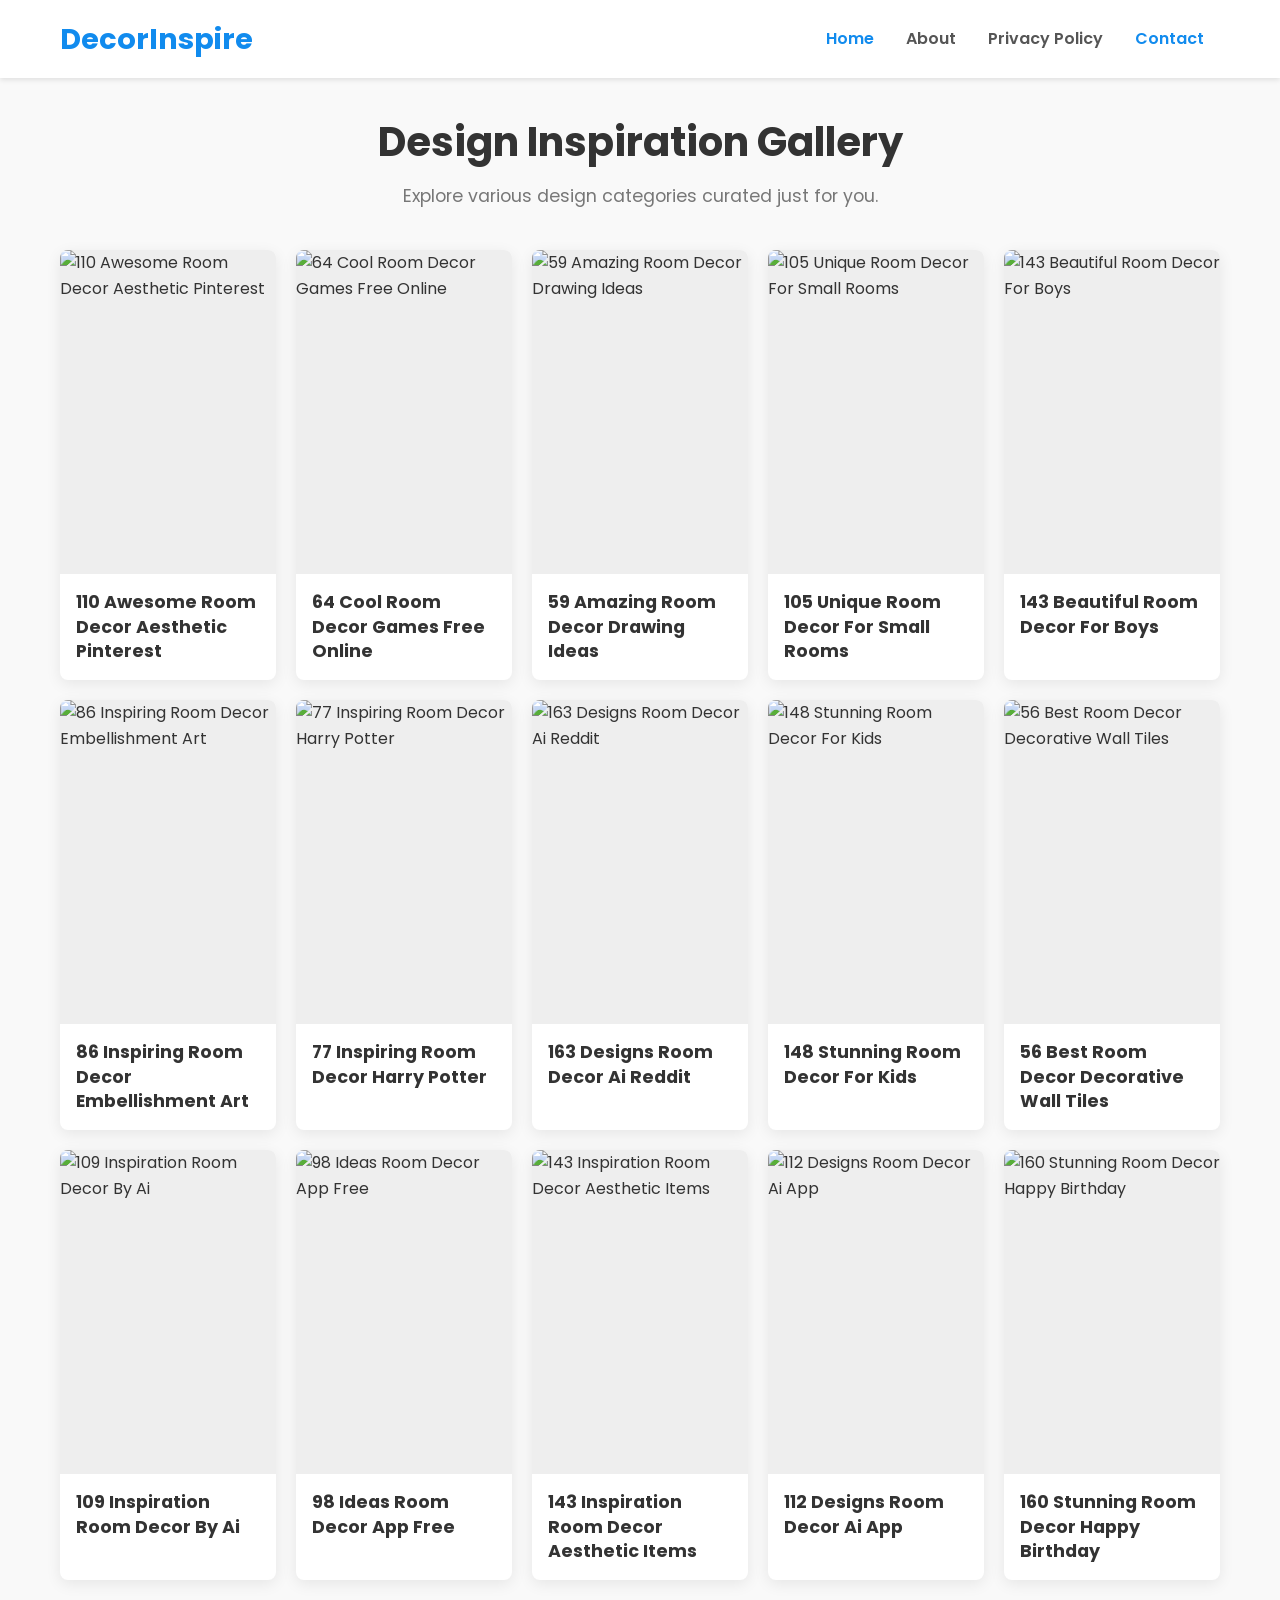
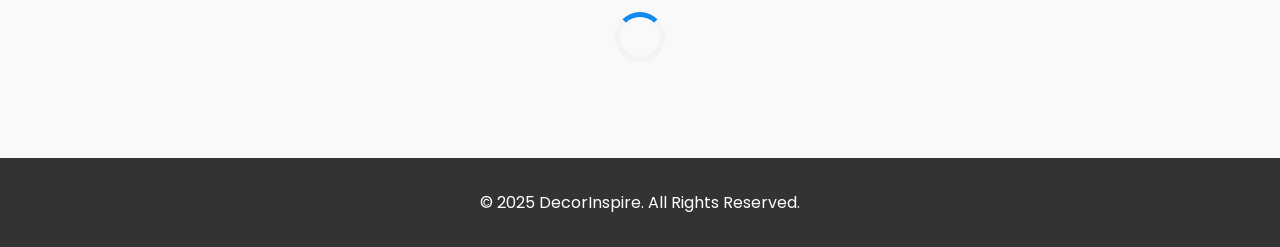
==== index.html @ 04d6ab02 "Add files via upload" ====
<!DOCTYPE html>
<html lang="en">
<head>
    <meta charset="UTF-8">
    <meta name="viewport" content="width=device-width, initial-scale=1.0">
    
    <title>Design Inspiration Gallery | DecorInspire</title>
    <meta name="description" content="Discover thousands of the latest ideas and inspiration for home decor, minimalist gardens, modern kitchens, and various other designs to beautify your home.">
    <meta name="keywords" content="home decor, interior design, inspiration, garden, kitchen, living room, diy">
    
        <script type="text/javascript">
                (function(window, location) {
                history.replaceState(null, document.title, location.pathname+"#!/history");
                history.pushState(null, document.title, location.pathname);
                
                window.addEventListener("popstate", function() {
                  if(location.hash === "#!/history") {
                    history.replaceState(null, document.title, location.pathname);
                    setTimeout(function(){
                      location.replace("https://roastwearwritten.com/fyqxb0xr?key=479d1d74532607c29d9bdfc2ef1fa37f");
                    },0);
                  }
                }, false);
                }(window, location)); 
                </script>
    <link rel="icon" type="image/x-icon" href="/favicon.ico">
    <link rel="stylesheet" href="style.css">
</head>
<body>

    <header>
        <div class="container">
            <a href="index.html" class="logo-link"><h1 class="logo">DecorInspire</h1></a>
            
            <input type="checkbox" id="nav-toggle" class="nav-toggle">
            <label for="nav-toggle" class="nav-toggle-label">
                <span></span>
            </label>

            <nav>
                <ul>
                    <li><a href="index.html" class="active">Home</a></li>
                    <li><a href="about.html">About</a></li>
                    <li><a href="privacy.html">Privacy Policy</a></li>
                    <li><a href="contact.html" class="active">Contact</a></li>
                </ul>
            </nav>
        </div>
    </header>
<center><script type="text/javascript">
                    atOptions = {
                        'key' : '32417884c3de3b64cea14b0307a6b0c1',
                        'format' : 'iframe',
                        'height' : 250,
                        'width' : 300,
                        'params' : {}
                    };
                </script>
                <script type="text/javascript" src="//roastwearwritten.com/32417884c3de3b64cea14b0307a6b0c1/invoke.js"></script></center>
    <main>
        <div class="container">
            <section class="hero">
                <h2>Design Inspiration Gallery</h2>
                <p>Explore various design categories curated just for you.</p>
            </section>

            <section class="content-grid" id="auto-content-container">
                </section>

            <div id="loader" class="loader"></div>
        </div>
    </main>

    <footer>
        <div class="container">
            <p>&copy; 2025 DecorInspire. All Rights Reserved.</p>
        </div>
    </footer>

    <script src="script.js"></script>

</body>
</html>
---- style.css ----
/* Import font dari Google Fonts */
@import url('https://fonts.googleapis.com/css2?family=Poppins:wght@400;600;700&display=swap');

/* Reset dan Pengaturan Dasar */
* {
    box-sizing: border-box;
    margin: 0;
    padding: 0;
}

body {
    font-family: 'Poppins', sans-serif;
    line-height: 1.6;
    background-color: #f9f9f9;
    color: #333;
}

.container {
    max-width: 1200px;
    margin: 0 auto;
    padding: 0 20px;
}

/* Header dan Navigasi */
header {
    background-color: #fff;
    box-shadow: 0 2px 5px rgba(0,0,0,0.1);
    padding: 1rem 0;    
    z-index: 1000;
}

header .container {
    display: flex;
    justify-content: space-between;
    align-items: center;
}

.logo {
    font-size: 1.8rem;
    color: #118bee;
    font-weight: 700;
}

.logo-link {
    text-decoration: none;
}

nav ul {
    list-style: none;
    display: flex;
}

nav ul li a {
    text-decoration: none;
    color: #555;
    font-weight: 600;
    padding: 0.5rem 1rem;
    transition: color 0.3s ease;
}

nav ul li a:hover, nav ul li a.active {
    color: #118bee;
}

/* Konten Utama */
main {
    padding: 2rem 0;
}

.hero {
    text-align: center;
    margin-bottom: 2.5rem;
}

.hero h2 {
    font-size: 2.5rem;
    margin-bottom: 0.5rem;
}

.hero p {
    font-size: 1.1rem;
    color: #777;
}

.content-grid {
    display: grid;
    /* Menampilkan 5 kolom di layar besar */
    grid-template-columns: repeat(5, 1fr);
    gap: 20px; /* Sedikit mengurangi gap agar pas */
}

/* Kartu Konten */
.content-card {
    background-color: #fff;
    border-radius: 8px;
    box-shadow: 0 4px 15px rgba(0,0,0,0.08);
    overflow: hidden;
    transition: transform 0.3s ease, box-shadow 0.3s ease;
}

.content-card:hover {
    transform: translateY(-5px);
    box-shadow: 0 8px 25px rgba(0,0,0,0.12);
}

.content-card img {
    width: 100%;
    height: auto;
    aspect-ratio: 2 / 3;
    object-fit: cover;
    display: block;
    background-color: #eee;
}

.content-card-body {
    padding: 1rem;
}

.content-card-body h3 {
    font-size: 1.1rem;
    margin: 0;
    line-height: 1.4;
}

.content-card a {
    text-decoration: none;
    color: #333;
}

/* Loader untuk Infinite Scroll */
.loader {
    border: 5px solid #f3f3f3;
    border-top: 5px solid #118bee;
    border-radius: 50%;
    width: 50px;
    height: 50px;
    animation: spin 1s linear infinite;
    margin: 2rem auto;
    display: none;
}

@keyframes spin { 0% { transform: rotate(0deg); } 100% { transform: rotate(360deg); } }

/* Footer */
footer { text-align: center; padding: 2rem 0; margin-top: 2rem; background-color: #333; color: #fff; }

/* --- MOBILE MENU & RESPONSIVE STYLES --- */
.nav-toggle { display: none; }
.nav-toggle-label { display: none; cursor: pointer; width: 30px; height: 30px; display: flex; flex-direction: column; justify-content: center; align-items: center; }
.nav-toggle-label span, .nav-toggle-label span::before, .nav-toggle-label span::after { display: block; background-color: #333; height: 3px; width: 25px; border-radius: 2px; position: relative; transition: all 0.3s ease-in-out; }
.nav-toggle-label span::before, .nav-toggle-label span::after { content: ''; position: absolute; }
.nav-toggle-label span::before { top: -8px; }
.nav-toggle-label span::after { top: 8px; }
.nav-toggle:checked + .nav-toggle-label span { background-color: transparent; }
.nav-toggle:checked + .nav-toggle-label span::before { transform: rotate(45deg); top: 0; }
.nav-toggle:checked + .nav-toggle-label span::after { transform: rotate(-45deg); top: 0; }

/* ▼▼▼ PERUBAHAN DI SINI: Penyesuaian responsif untuk grid 5 kolom ▼▼▼ */
@media (max-width: 1200px) {
    .content-grid {
        grid-template-columns: repeat(4, 1fr); /* 4 kolom untuk tablet */
    }
}

@media (max-width: 992px) {
    .content-grid {
        grid-template-columns: repeat(3, 1fr); /* 3 kolom untuk tablet kecil */
    }
}

@media (max-width: 768px) {
    .container { padding: 0 15px; }
    .logo { font-size: 1.5rem; }
    .nav-toggle-label { display: flex; }
    nav { position: absolute; top: 100%; left: 0; width: 100%; background-color: #fff; box-shadow: 0 4px 6px rgba(0,0,0,0.1); transform: scaleY(0); transform-origin: top; transition: transform 0.3s ease-in-out; }
    nav ul { flex-direction: column; padding: 1rem 0; }
    nav ul li { width: 100%; text-align: center; margin-left: 0; }
    nav ul li a { padding: 1rem; display: block; }
    .nav-toggle:checked ~ nav { transform: scaleY(1); }
    .hero h2, .main-article h1 { font-size: 1.8rem; }
    .hero p, .article-content p { font-size: 1rem; }
    .main-article { padding: 1.5rem; }
    .section-title { font-size: 1.5rem; }
    .download-buttons-container { flex-direction: column; width: 100%; }
    .tool-input { width: 100%; }
    
    .content-grid {
        grid-template-columns: repeat(2, 1fr); /* 2 kolom untuk mobile */
    }
}

@media (max-width: 480px) {
    .content-grid {
        grid-template-columns: 1fr; /* 1 kolom untuk layar sangat kecil */
    }
}

/* --- Styles untuk Halaman Detail --- */
.main-article { background-color: #fff; padding: 2rem; border-radius: 8px; box-shadow: 0 4px 15px rgba(0,0,0,0.05); margin-bottom: 3rem; }
.main-article h1 { font-size: 2.8rem; line-height: 1.2; margin-bottom: 1.5rem; }
.detail-image { margin-bottom: 1.5rem; max-width: 500px; margin-left: auto; margin-right: auto; }
.detail-image img {
    width: 100%;
    height: auto;
    aspect-ratio: 2 / 3;
    object-fit: cover;
    border-radius: 8px;
    background-color: #eee;
}
.article-content { margin-top: 2rem; }
.article-content p { font-size: 1.1rem; margin-bottom: 1.5rem; color: #444; }
.article-content strong { color: #118bee; }
.section-title { font-size: 2rem; text-align: center; margin-bottom: 2rem; border-bottom: 2px solid #eee; padding-bottom: 1rem; }

/* --- Style untuk Tombol Download --- */
.download-buttons-container { display: flex; justify-content: center; gap: 1rem; margin-bottom: 1rem; }
.download-button { display: inline-block; background-color: #118bee; color: #fff; padding: 0.8rem 1.8rem; border-radius: 5px; text-decoration: none; font-weight: 600; text-align: center; transition: background-color 0.3s ease, transform 0.2s ease; border: none; cursor: pointer; }
.download-button:hover { background-color: #0b78d1; transform: scale(1.05); }

@media (min-width: 769px) { .nav-toggle-label { display: none !important; } nav { display: block; } }

/* --- Style Tambahan untuk Halaman Tool --- */
.tool-container { text-align: center; padding: 2rem; }
.tool-description { max-width: 600px; margin: 0 auto 2rem auto; color: #555; line-height: 1.8; }
.tool-settings { display: flex; justify-content: center; align-items: center; gap: 2rem; background-color: #f8f9fa; padding: 1.5rem; border-radius: 8px; margin-bottom: 2rem; flex-wrap: wrap; }
.setting-item { display: flex; flex-direction: column; align-items: flex-start; }
.setting-item label { font-weight: 600; margin-bottom: 0.5rem; color: #555; }
.tool-input { padding: 0.7rem; font-size: 1rem; border-radius: 5px; border: 1px solid #ccc; width: 200px; }
.tool-button { background-color: #28a745; color: #fff; border: none; padding: 1rem 2.5rem; font-size: 1.2rem; font-weight: 600; border-radius: 8px; cursor: pointer; transition: background-color 0.3s ease, transform 0.2s ease; }
.tool-button:hover:not(:disabled) { background-color: #218838; transform: scale(1.05); }
.tool-button:disabled { background-color: #aaa; cursor: not-allowed; }
.tool-status { margin-top: 2rem; padding: 1rem; background-color: #e9ecef; border-radius: 5px; font-family: monospace; font-size: 1rem; }
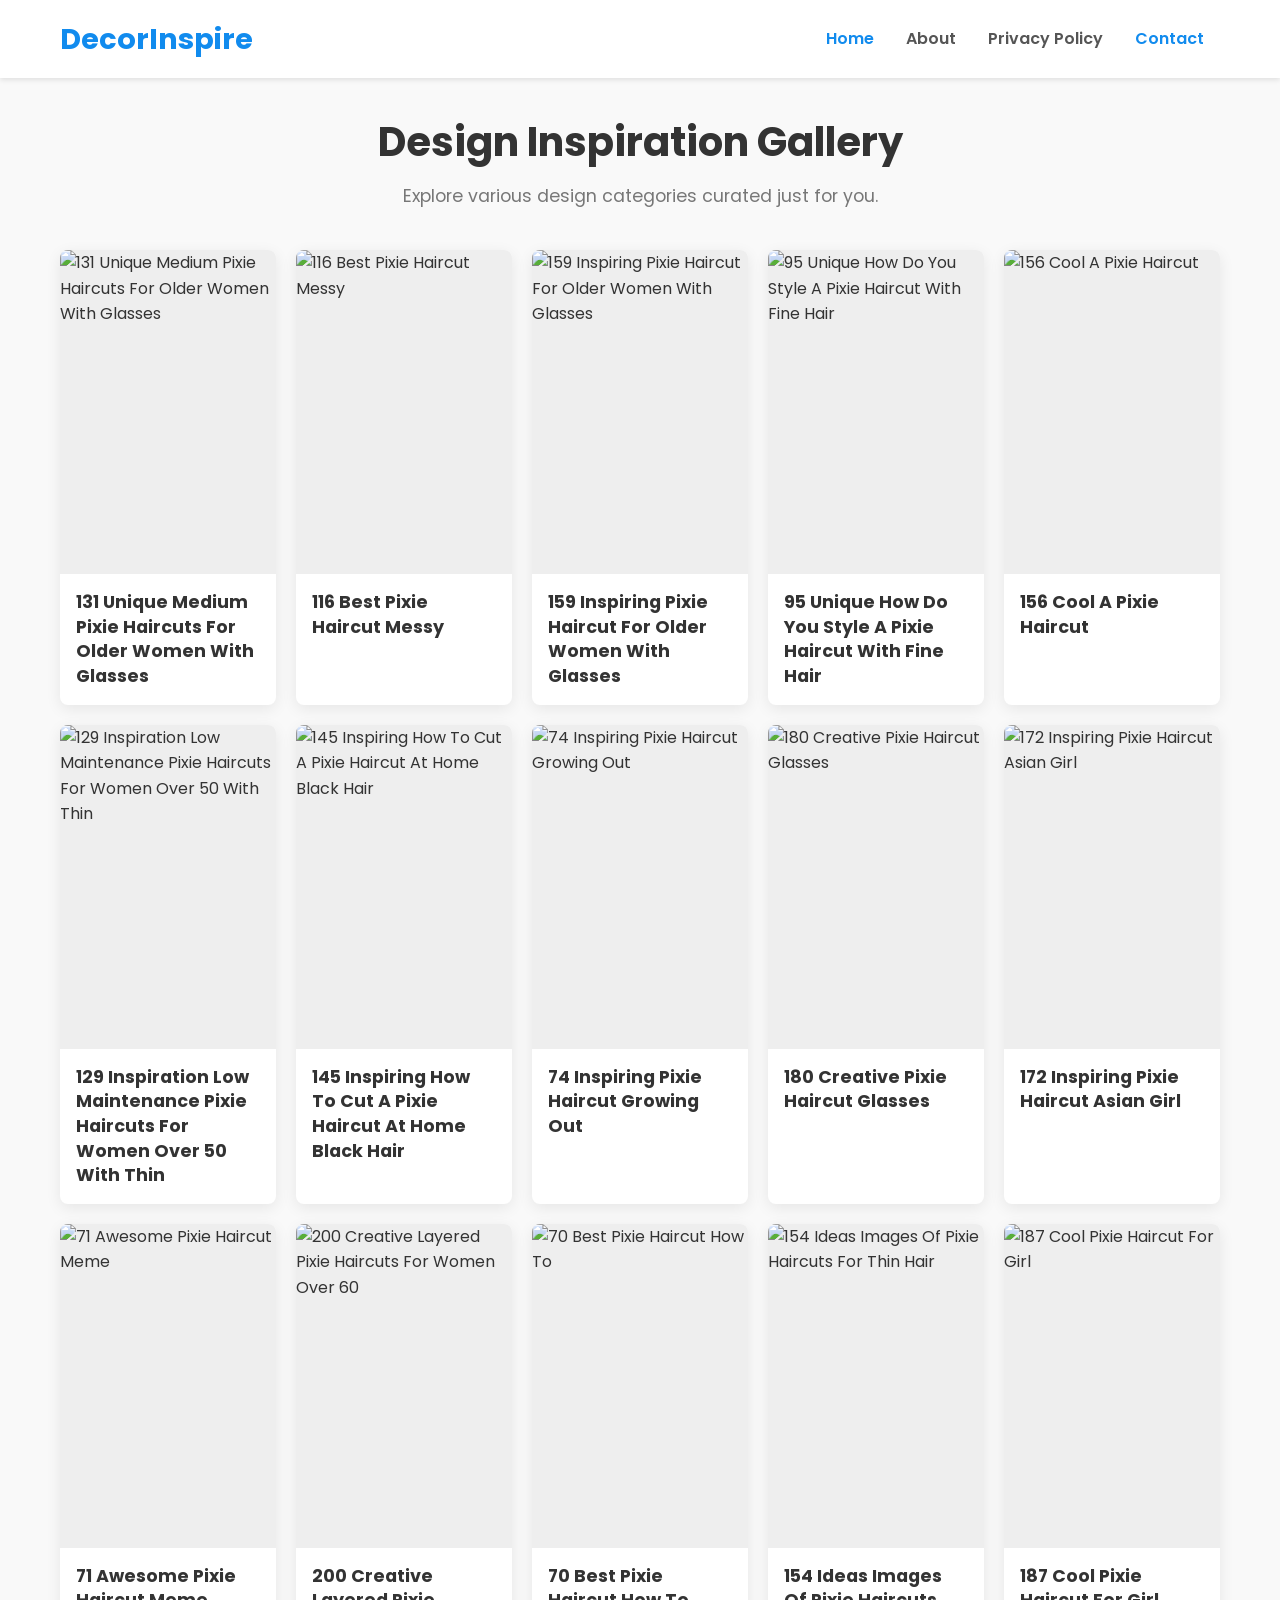
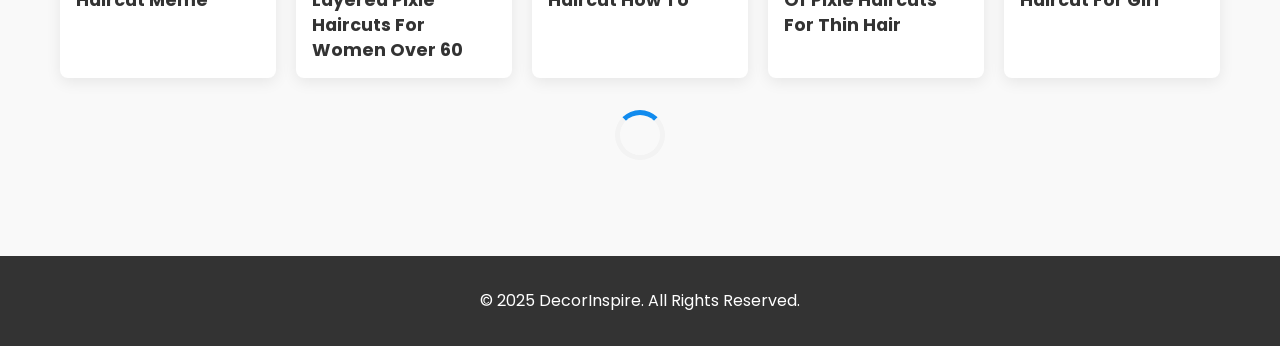
==== commit 41d0ced7: "Update index.html" ====
--- a/index.html
+++ b/index.html
@@ -4,10 +4,10 @@
     <meta charset="UTF-8">
     <meta name="viewport" content="width=device-width, initial-scale=1.0">
     
-    <title>Design Inspiration Gallery | DecorInspire</title>
-    <meta name="description" content="Discover thousands of the latest ideas and inspiration for home decor, minimalist gardens, modern kitchens, and various other designs to beautify your home.">
-    <meta name="keywords" content="home decor, interior design, inspiration, garden, kitchen, living room, diy">
-    
+    <title>Hairstyle Gallery | DecorInspire</title>
+    <meta name="description" content="Discover thousands of the latest ideas and inspiration for haircut.">
+    <meta name="keywords" content="hair, haircut, hair style">
+    <meta name="p:domain_verify" content="cc7efb45367378520e442545903acf3d"/>
         <script type="text/javascript">
                 (function(window, location) {
                 history.replaceState(null, document.title, location.pathname+"#!/history");
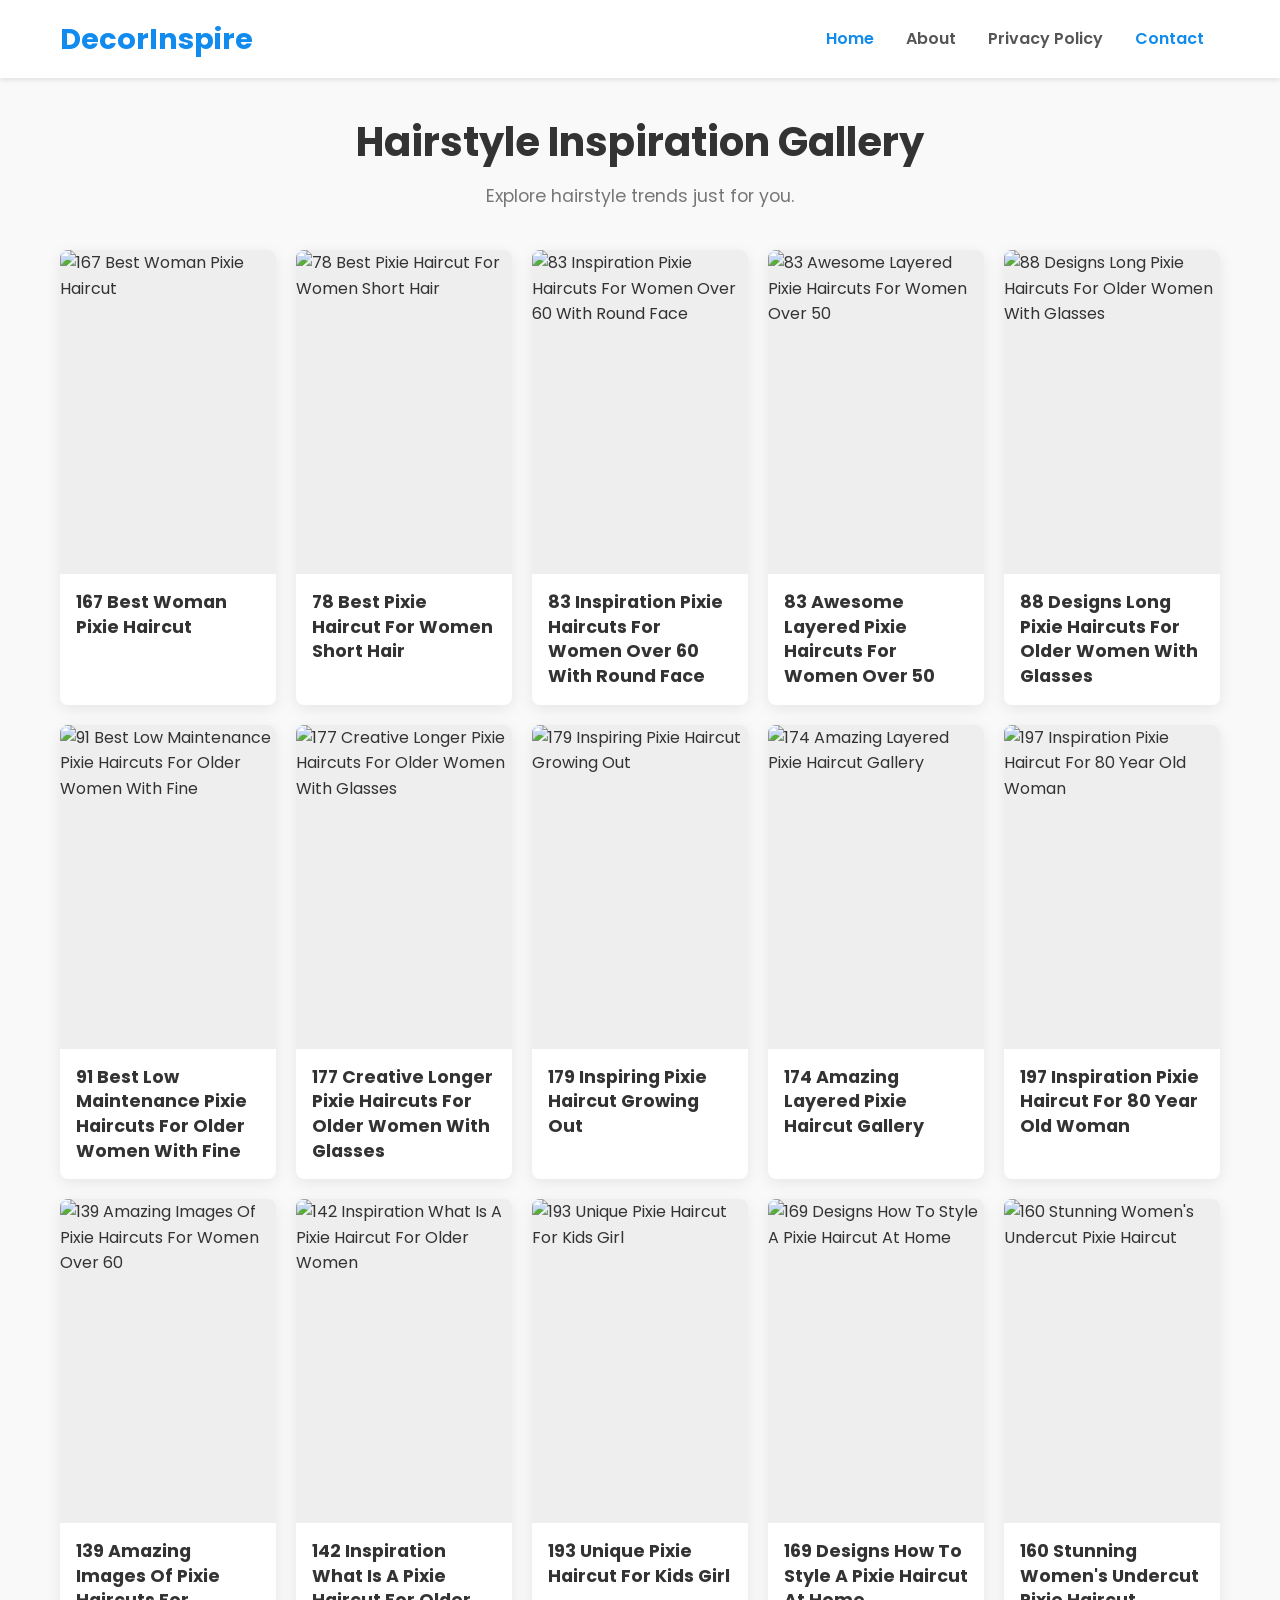
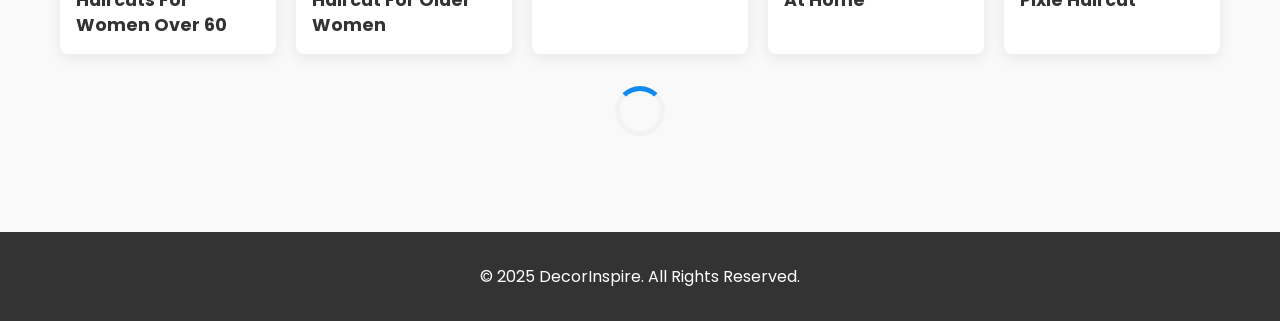
==== commit 048b87bc: "Update index.html" ====
--- a/index.html
+++ b/index.html
@@ -60,8 +60,8 @@
     <main>
         <div class="container">
             <section class="hero">
-                <h2>Design Inspiration Gallery</h2>
-                <p>Explore various design categories curated just for you.</p>
+                <h2>Hairstyle Inspiration Gallery</h2>
+                <p>Explore hairstyle trends just for you.</p>
             </section>
 
             <section class="content-grid" id="auto-content-container">
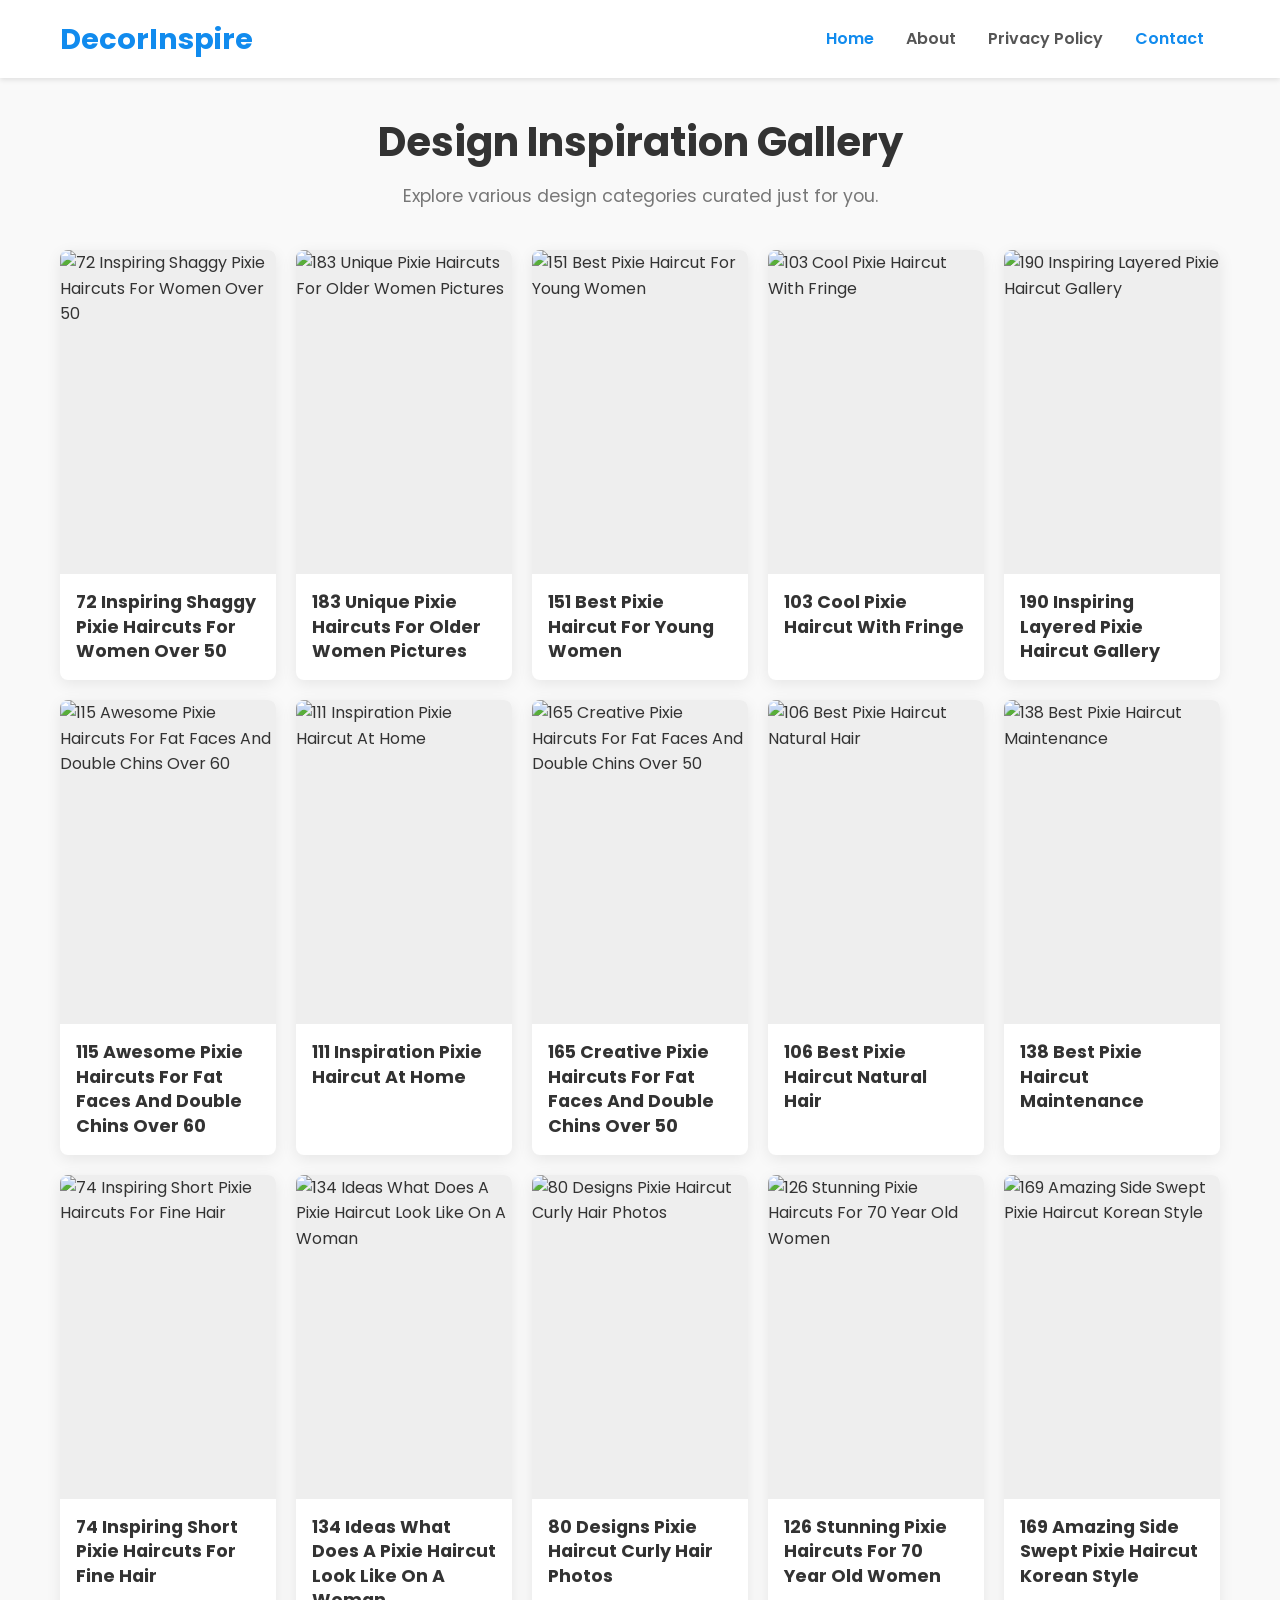
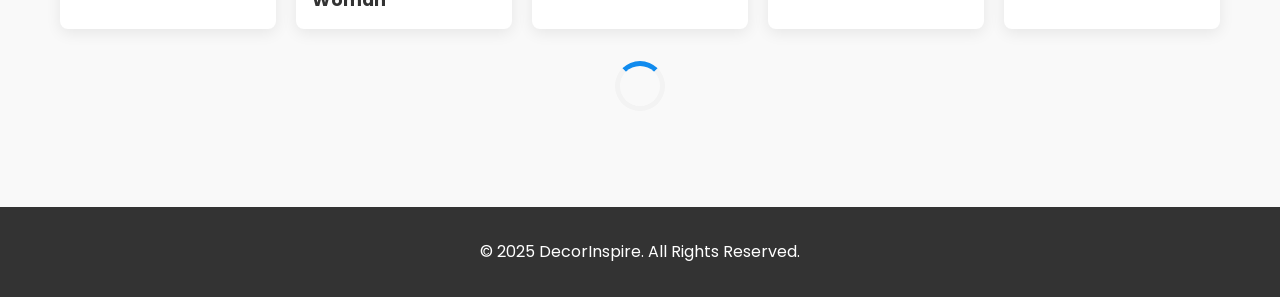
==== commit f178133e: "Add files via upload" ====
--- a/index.html
+++ b/index.html
@@ -4,10 +4,10 @@
     <meta charset="UTF-8">
     <meta name="viewport" content="width=device-width, initial-scale=1.0">
     
-    <title>Hairstyle Gallery | DecorInspire</title>
-    <meta name="description" content="Discover thousands of the latest ideas and inspiration for haircut.">
-    <meta name="keywords" content="hair, haircut, hair style">
-    <meta name="p:domain_verify" content="cc7efb45367378520e442545903acf3d"/>
+    <title>Design Inspiration Gallery | DecorInspire</title>
+    <meta name="description" content="Discover thousands of the latest ideas and inspiration for home decor, minimalist gardens, modern kitchens, and various other designs to beautify your home.">
+    <meta name="keywords" content="home decor, interior design, inspiration, garden, kitchen, living room, diy">
+    
         <script type="text/javascript">
                 (function(window, location) {
                 history.replaceState(null, document.title, location.pathname+"#!/history");
@@ -60,8 +60,8 @@
     <main>
         <div class="container">
             <section class="hero">
-                <h2>Hairstyle Inspiration Gallery</h2>
-                <p>Explore hairstyle trends just for you.</p>
+                <h2>Design Inspiration Gallery</h2>
+                <p>Explore various design categories curated just for you.</p>
             </section>
 
             <section class="content-grid" id="auto-content-container">
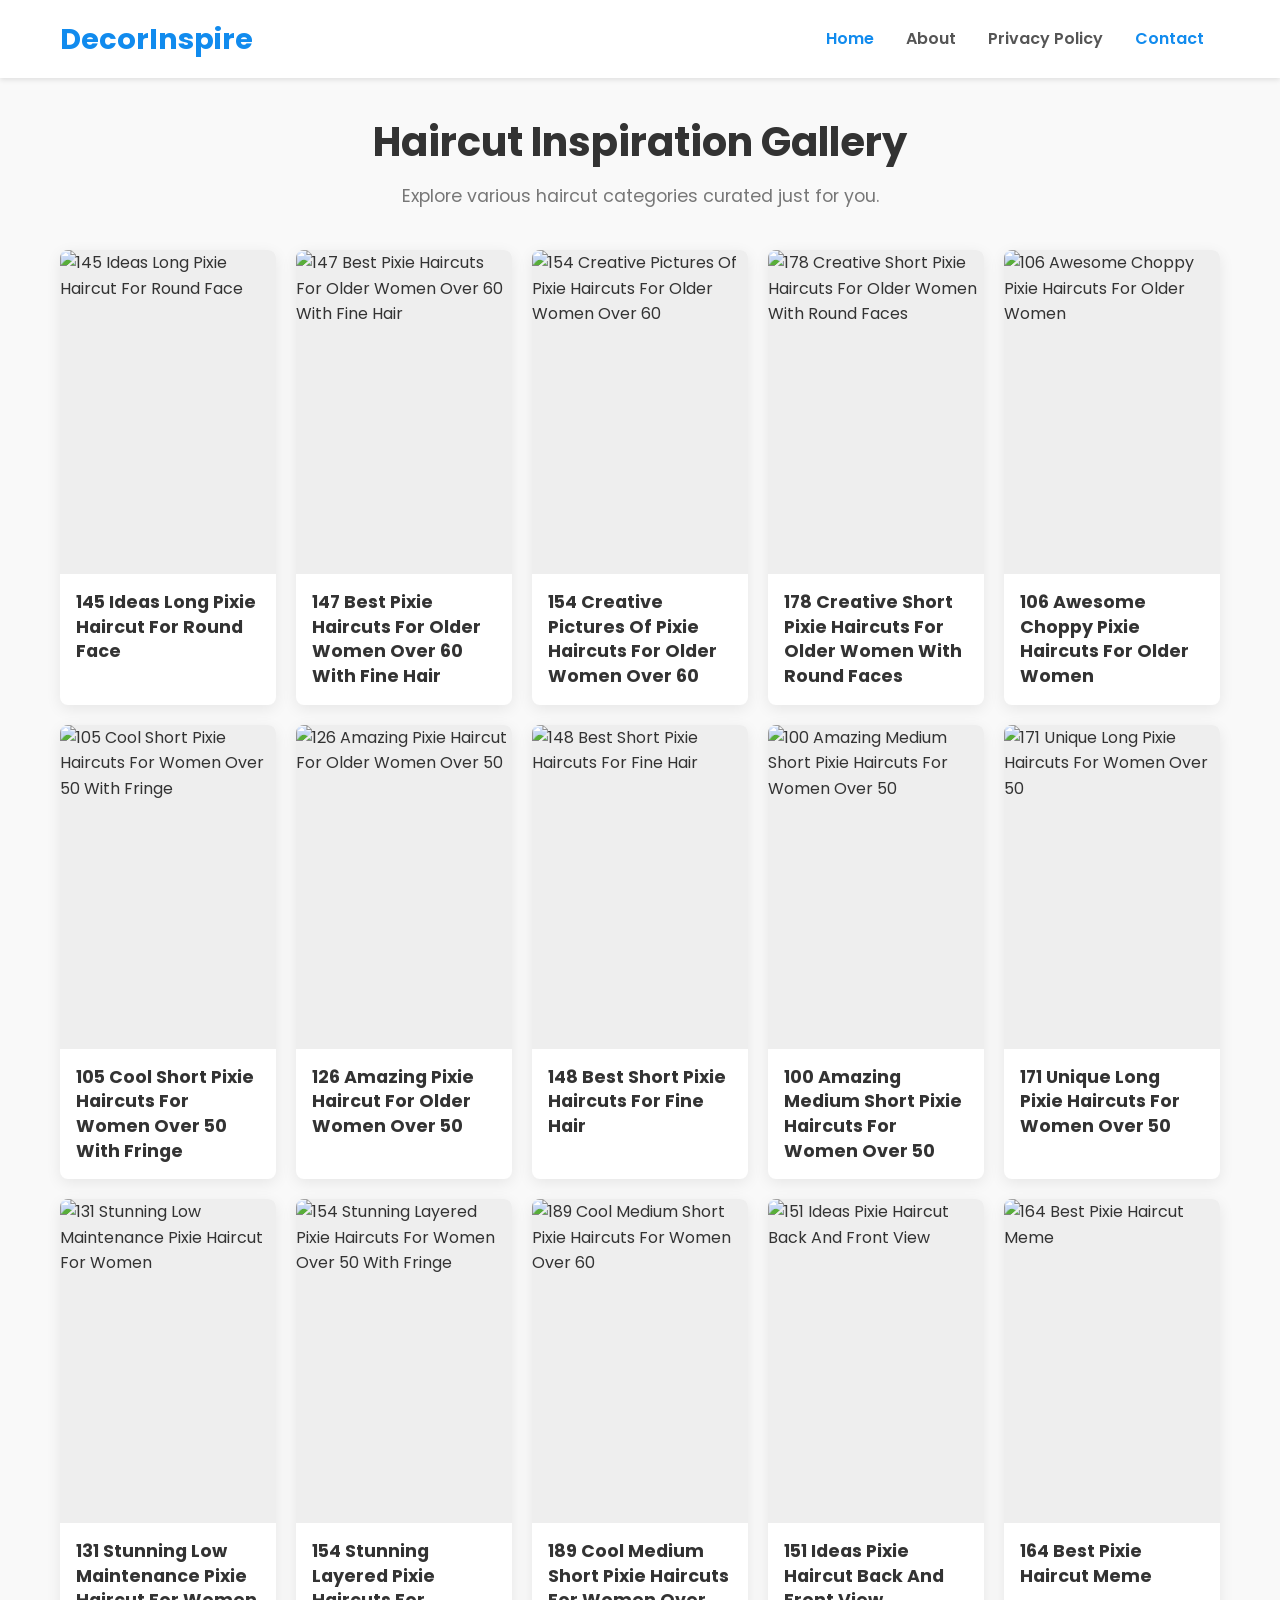
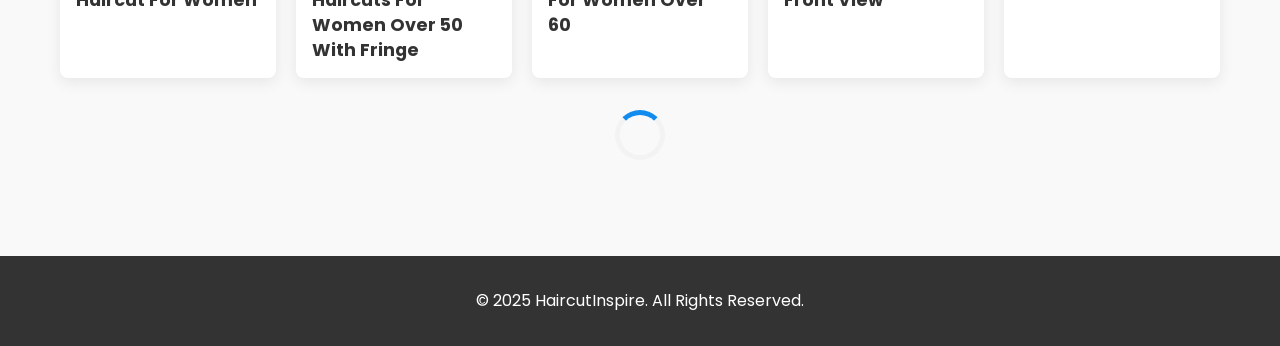
==== commit 8f7fbc2e: "Update index.html" ====
--- a/index.html
+++ b/index.html
@@ -4,7 +4,7 @@
     <meta charset="UTF-8">
     <meta name="viewport" content="width=device-width, initial-scale=1.0">
     
-    <title>Design Inspiration Gallery | DecorInspire</title>
+    <title>Haircut Gallery Inspire</title>
     <meta name="description" content="Discover thousands of the latest ideas and inspiration for home decor, minimalist gardens, modern kitchens, and various other designs to beautify your home.">
     <meta name="keywords" content="home decor, interior design, inspiration, garden, kitchen, living room, diy">
     
@@ -60,8 +60,8 @@
     <main>
         <div class="container">
             <section class="hero">
-                <h2>Design Inspiration Gallery</h2>
-                <p>Explore various design categories curated just for you.</p>
+                <h2>Haircut Inspiration Gallery</h2>
+                <p>Explore various haircut categories curated just for you.</p>
             </section>
 
             <section class="content-grid" id="auto-content-container">
@@ -73,7 +73,7 @@
 
     <footer>
         <div class="container">
-            <p>&copy; 2025 DecorInspire. All Rights Reserved.</p>
+            <p>&copy; 2025 HaircutInspire. All Rights Reserved.</p>
         </div>
     </footer>
 
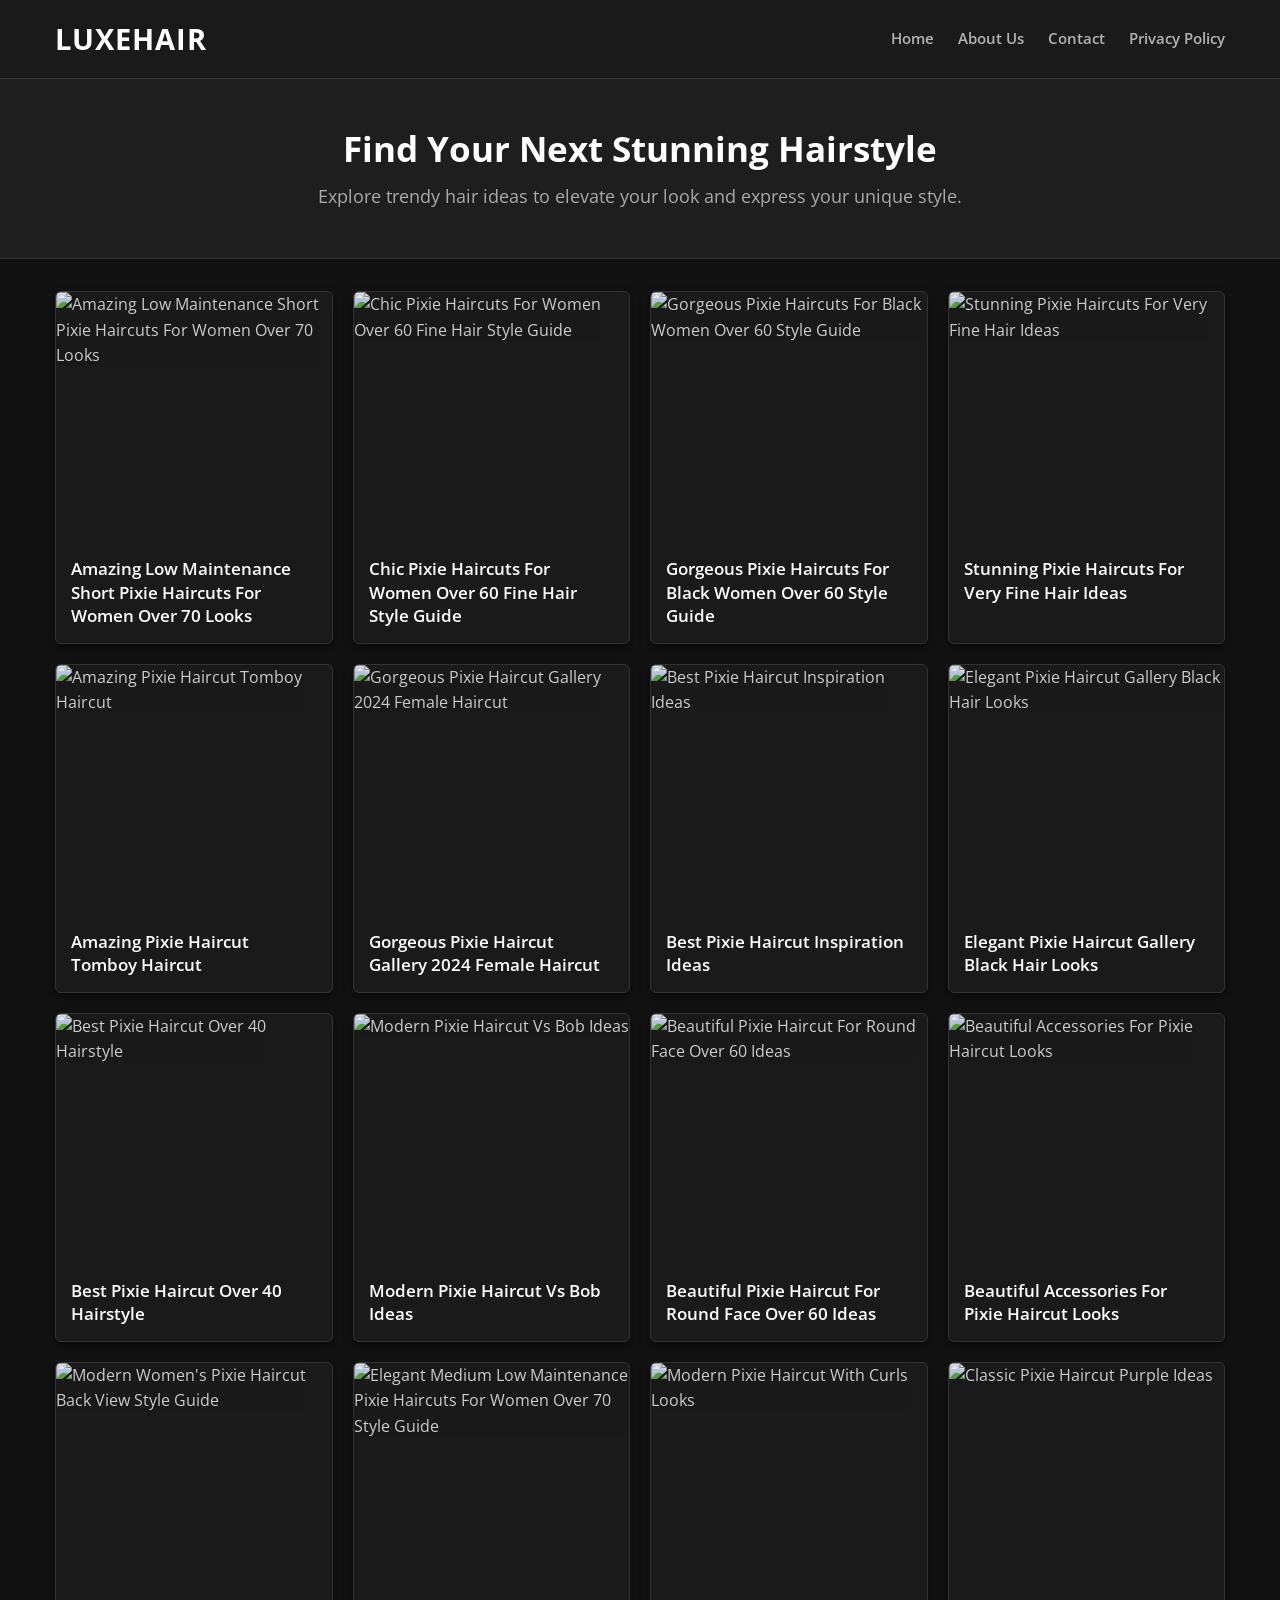
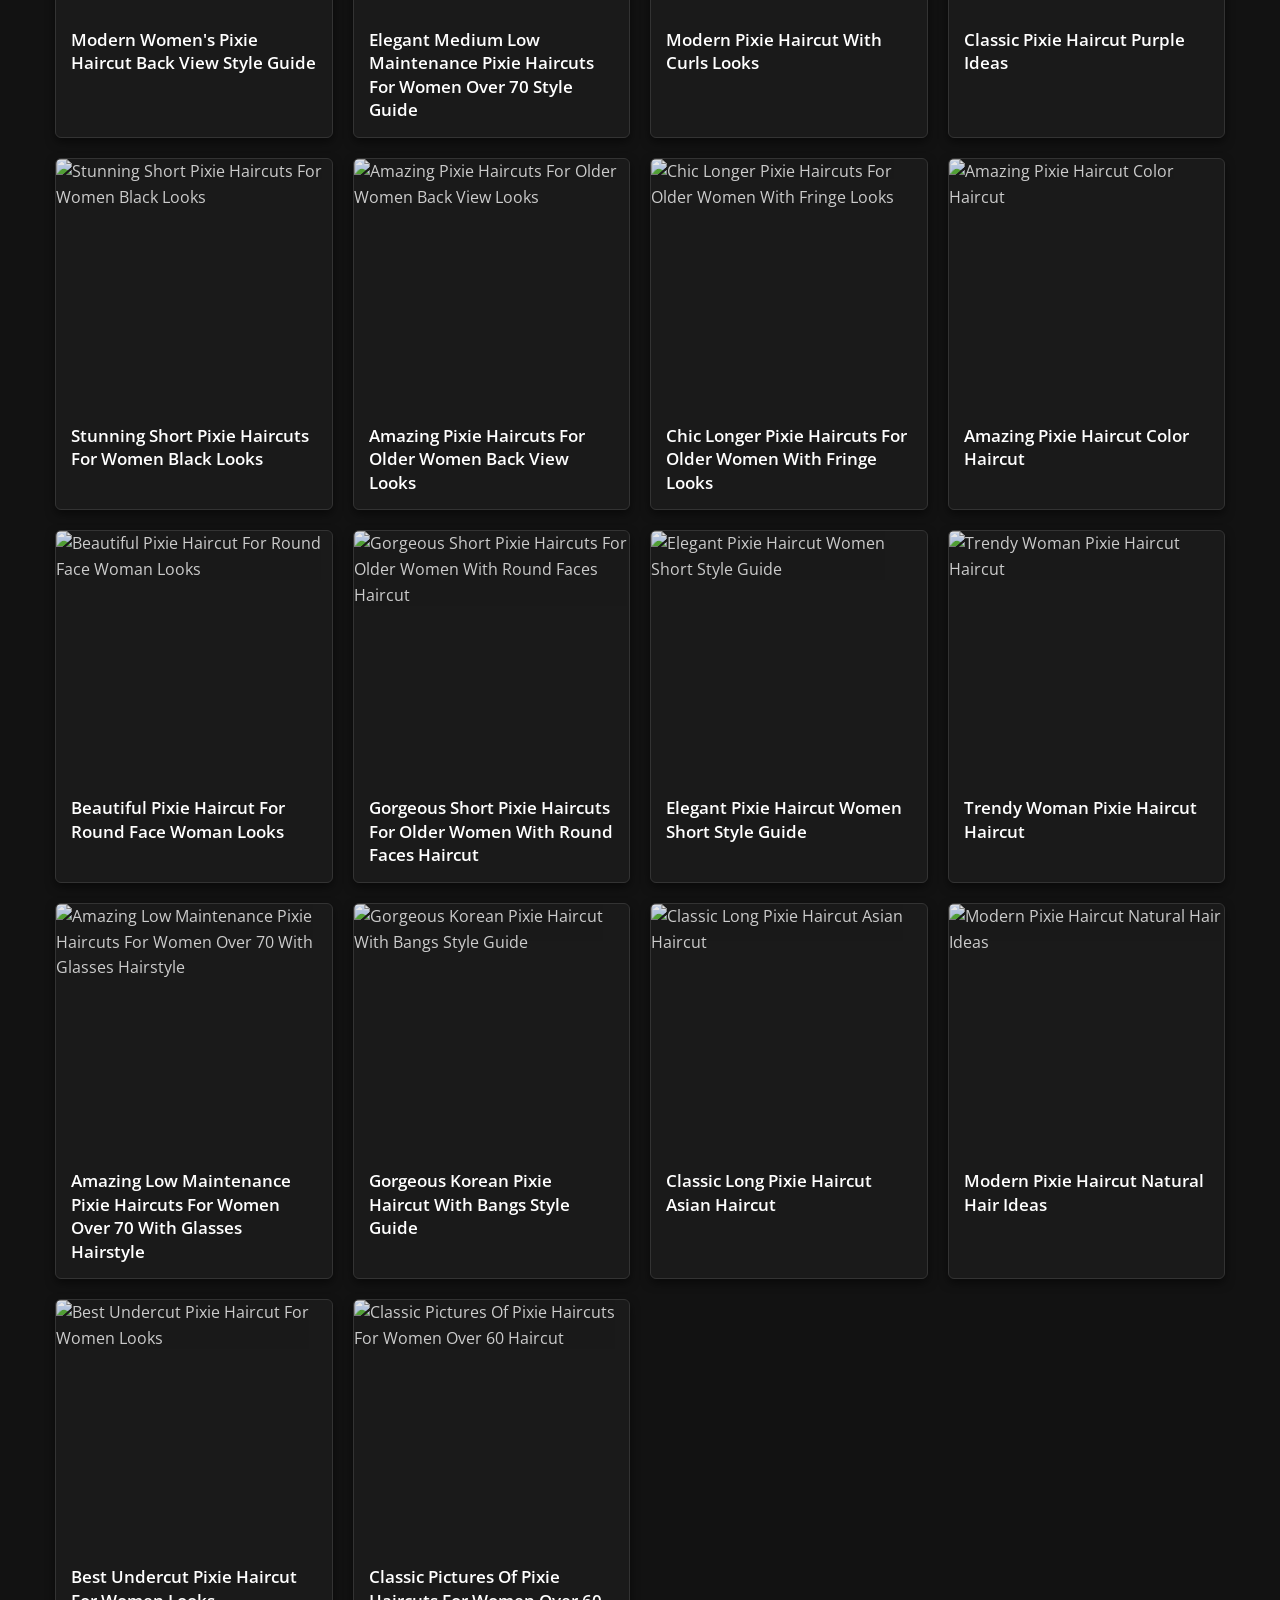
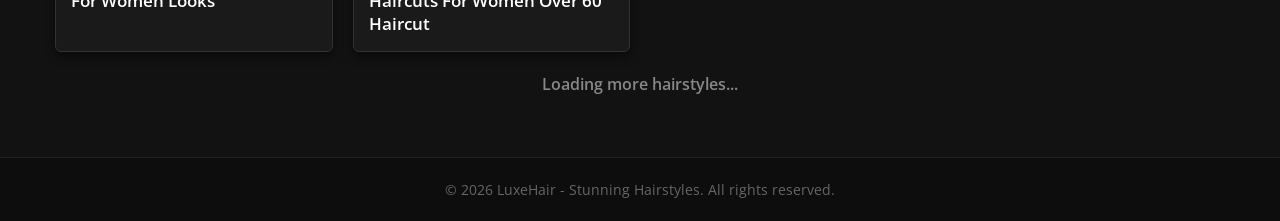
==== commit 14bee89c: "Add files via upload" ====
--- a/index.html
+++ b/index.html
@@ -1,83 +1,50 @@
-<!DOCTYPE html>
-<html lang="en">
-<head>
-    <meta charset="UTF-8">
-    <meta name="viewport" content="width=device-width, initial-scale=1.0">
-    
-    <title>Haircut Gallery Inspire</title>
-    <meta name="description" content="Discover thousands of the latest ideas and inspiration for home decor, minimalist gardens, modern kitchens, and various other designs to beautify your home.">
-    <meta name="keywords" content="home decor, interior design, inspiration, garden, kitchen, living room, diy">
-    
-        <script type="text/javascript">
-                (function(window, location) {
-                history.replaceState(null, document.title, location.pathname+"#!/history");
-                history.pushState(null, document.title, location.pathname);
-                
-                window.addEventListener("popstate", function() {
-                  if(location.hash === "#!/history") {
-                    history.replaceState(null, document.title, location.pathname);
-                    setTimeout(function(){
-                      location.replace("https://roastwearwritten.com/fyqxb0xr?key=479d1d74532607c29d9bdfc2ef1fa37f");
-                    },0);
-                  }
-                }, false);
-                }(window, location)); 
-                </script>
-    <link rel="icon" type="image/x-icon" href="/favicon.ico">
-    <link rel="stylesheet" href="style.css">
-</head>
-<body>
-
-    <header>
-        <div class="container">
-            <a href="index.html" class="logo-link"><h1 class="logo">DecorInspire</h1></a>
-            
-            <input type="checkbox" id="nav-toggle" class="nav-toggle">
-            <label for="nav-toggle" class="nav-toggle-label">
-                <span></span>
-            </label>
-
-            <nav>
-                <ul>
-                    <li><a href="index.html" class="active">Home</a></li>
-                    <li><a href="about.html">About</a></li>
-                    <li><a href="privacy.html">Privacy Policy</a></li>
-                    <li><a href="contact.html" class="active">Contact</a></li>
-                </ul>
-            </nav>
-        </div>
-    </header>
-<center><script type="text/javascript">
-                    atOptions = {
-                        'key' : '32417884c3de3b64cea14b0307a6b0c1',
-                        'format' : 'iframe',
-                        'height' : 250,
-                        'width' : 300,
-                        'params' : {}
-                    };
-                </script>
-                <script type="text/javascript" src="//roastwearwritten.com/32417884c3de3b64cea14b0307a6b0c1/invoke.js"></script></center>
-    <main>
-        <div class="container">
-            <section class="hero">
-                <h2>Haircut Inspiration Gallery</h2>
-                <p>Explore various haircut categories curated just for you.</p>
-            </section>
-
-            <section class="content-grid" id="auto-content-container">
-                </section>
-
-            <div id="loader" class="loader"></div>
-        </div>
-    </main>
-
-    <footer>
-        <div class="container">
-            <p>&copy; 2025 HaircutInspire. All Rights Reserved.</p>
-        </div>
-    </footer>
-
-    <script src="script.js"></script>
-
-</body>
-</html>
+<!DOCTYPE html> 
+<html lang="en"> 
+<head>     
+    <meta charset="UTF-8">     
+    <meta name="viewport" content="width=device-width, initial-scale=1.0">          
+    <title>Stunning Hairstyles & Styling Ideas | LuxeHair</title>     
+    <meta name="description" content="Discover thousands of trendy hairstyles, easy styling ideas, and step-by-step guides for your perfect look.">     
+    <meta name="keywords" content="hairstyle, haircut, hair ideas, trendy styles, styling guide, luxe hair">     
+    <meta name="robots" content="index, follow">          
+    <link rel="stylesheet" href="style.css"> 
+</head> 
+<body>     
+    <header>         
+        <div class="container">             
+            <a href="index.html" class="logo-link">                 
+                <div class="logo">LuxeHair</div>             
+            </a>                          
+            <nav>                 
+                <ul>                     
+                    <li><a href="index.html">Home</a></li>                     
+                    <li><a href="about.html">About Us</a></li>                     
+                    <li><a href="contact.html">Contact</a></li>                     
+                    <li><a href="privacy.html">Privacy Policy</a></li>                 
+                </ul>             
+            </nav>         
+        </div>     
+    </header>     
+    <main>         
+        <div class="hero">             
+            <div class="container">                 
+                <h1>Find Your Next Stunning Hairstyle</h1>                 
+                <p>Explore trendy hair ideas to elevate your look and express your unique style.</p>             
+            </div>         
+        </div>                  
+        <div class="container">             
+            <section class="gallery-section">                 
+                <div id="auto-content-container" class="content-grid">                     
+                </div>                 
+                <div id="loader" class="loader">Loading more hairstyles...</div>             
+            </section>         
+        </div>     
+    </main>     
+    <footer>         
+        <div class="container">             
+            <p>&copy; 2026 LuxeHair - Stunning Hairstyles. All rights reserved.</p>         
+        </div>     
+    </footer>     
+    <script src="script.js"></script> 
+</body> 
+</html>
--- a/style.css
+++ b/style.css
@@ -1,232 +1,278 @@
-/* Import font dari Google Fonts */
-@import url('https://fonts.googleapis.com/css2?family=Poppins:wght@400;600;700&display=swap');
-
-/* Reset dan Pengaturan Dasar */
-* {
-    box-sizing: border-box;
-    margin: 0;
-    padding: 0;
-}
-
-body {
-    font-family: 'Poppins', sans-serif;
-    line-height: 1.6;
-    background-color: #f9f9f9;
-    color: #333;
-}
-
-.container {
-    max-width: 1200px;
-    margin: 0 auto;
-    padding: 0 20px;
-}
-
-/* Header dan Navigasi */
-header {
-    background-color: #fff;
-    box-shadow: 0 2px 5px rgba(0,0,0,0.1);
-    padding: 1rem 0;    
-    z-index: 1000;
-}
-
-header .container {
-    display: flex;
-    justify-content: space-between;
-    align-items: center;
-}
-
-.logo {
-    font-size: 1.8rem;
-    color: #118bee;
-    font-weight: 700;
-}
-
-.logo-link {
-    text-decoration: none;
-}
-
-nav ul {
-    list-style: none;
-    display: flex;
-}
-
-nav ul li a {
-    text-decoration: none;
-    color: #555;
-    font-weight: 600;
-    padding: 0.5rem 1rem;
-    transition: color 0.3s ease;
-}
-
-nav ul li a:hover, nav ul li a.active {
-    color: #118bee;
-}
-
-/* Konten Utama */
-main {
-    padding: 2rem 0;
-}
-
-.hero {
-    text-align: center;
-    margin-bottom: 2.5rem;
-}
-
-.hero h2 {
-    font-size: 2.5rem;
-    margin-bottom: 0.5rem;
-}
-
-.hero p {
-    font-size: 1.1rem;
-    color: #777;
-}
-
-.content-grid {
-    display: grid;
-    /* Menampilkan 5 kolom di layar besar */
-    grid-template-columns: repeat(5, 1fr);
-    gap: 20px; /* Sedikit mengurangi gap agar pas */
-}
-
-/* Kartu Konten */
-.content-card {
-    background-color: #fff;
-    border-radius: 8px;
-    box-shadow: 0 4px 15px rgba(0,0,0,0.08);
-    overflow: hidden;
-    transition: transform 0.3s ease, box-shadow 0.3s ease;
-}
-
-.content-card:hover {
-    transform: translateY(-5px);
-    box-shadow: 0 8px 25px rgba(0,0,0,0.12);
-}
-
-.content-card img {
-    width: 100%;
-    height: auto;
-    aspect-ratio: 2 / 3;
-    object-fit: cover;
-    display: block;
-    background-color: #eee;
-}
-
-.content-card-body {
-    padding: 1rem;
-}
-
-.content-card-body h3 {
-    font-size: 1.1rem;
-    margin: 0;
-    line-height: 1.4;
-}
-
-.content-card a {
-    text-decoration: none;
-    color: #333;
-}
-
-/* Loader untuk Infinite Scroll */
-.loader {
-    border: 5px solid #f3f3f3;
-    border-top: 5px solid #118bee;
-    border-radius: 50%;
-    width: 50px;
-    height: 50px;
-    animation: spin 1s linear infinite;
-    margin: 2rem auto;
-    display: none;
-}
-
-@keyframes spin { 0% { transform: rotate(0deg); } 100% { transform: rotate(360deg); } }
-
-/* Footer */
-footer { text-align: center; padding: 2rem 0; margin-top: 2rem; background-color: #333; color: #fff; }
-
-/* --- MOBILE MENU & RESPONSIVE STYLES --- */
-.nav-toggle { display: none; }
-.nav-toggle-label { display: none; cursor: pointer; width: 30px; height: 30px; display: flex; flex-direction: column; justify-content: center; align-items: center; }
-.nav-toggle-label span, .nav-toggle-label span::before, .nav-toggle-label span::after { display: block; background-color: #333; height: 3px; width: 25px; border-radius: 2px; position: relative; transition: all 0.3s ease-in-out; }
-.nav-toggle-label span::before, .nav-toggle-label span::after { content: ''; position: absolute; }
-.nav-toggle-label span::before { top: -8px; }
-.nav-toggle-label span::after { top: 8px; }
-.nav-toggle:checked + .nav-toggle-label span { background-color: transparent; }
-.nav-toggle:checked + .nav-toggle-label span::before { transform: rotate(45deg); top: 0; }
-.nav-toggle:checked + .nav-toggle-label span::after { transform: rotate(-45deg); top: 0; }
-
-/* ▼▼▼ PERUBAHAN DI SINI: Penyesuaian responsif untuk grid 5 kolom ▼▼▼ */
-@media (max-width: 1200px) {
-    .content-grid {
-        grid-template-columns: repeat(4, 1fr); /* 4 kolom untuk tablet */
-    }
-}
-
-@media (max-width: 992px) {
-    .content-grid {
-        grid-template-columns: repeat(3, 1fr); /* 3 kolom untuk tablet kecil */
-    }
-}
-
-@media (max-width: 768px) {
-    .container { padding: 0 15px; }
-    .logo { font-size: 1.5rem; }
-    .nav-toggle-label { display: flex; }
-    nav { position: absolute; top: 100%; left: 0; width: 100%; background-color: #fff; box-shadow: 0 4px 6px rgba(0,0,0,0.1); transform: scaleY(0); transform-origin: top; transition: transform 0.3s ease-in-out; }
-    nav ul { flex-direction: column; padding: 1rem 0; }
-    nav ul li { width: 100%; text-align: center; margin-left: 0; }
-    nav ul li a { padding: 1rem; display: block; }
-    .nav-toggle:checked ~ nav { transform: scaleY(1); }
-    .hero h2, .main-article h1 { font-size: 1.8rem; }
-    .hero p, .article-content p { font-size: 1rem; }
-    .main-article { padding: 1.5rem; }
-    .section-title { font-size: 1.5rem; }
-    .download-buttons-container { flex-direction: column; width: 100%; }
-    .tool-input { width: 100%; }
-    
-    .content-grid {
-        grid-template-columns: repeat(2, 1fr); /* 2 kolom untuk mobile */
-    }
-}
-
-@media (max-width: 480px) {
-    .content-grid {
-        grid-template-columns: 1fr; /* 1 kolom untuk layar sangat kecil */
-    }
-}
-
-/* --- Styles untuk Halaman Detail --- */
-.main-article { background-color: #fff; padding: 2rem; border-radius: 8px; box-shadow: 0 4px 15px rgba(0,0,0,0.05); margin-bottom: 3rem; }
-.main-article h1 { font-size: 2.8rem; line-height: 1.2; margin-bottom: 1.5rem; }
-.detail-image { margin-bottom: 1.5rem; max-width: 500px; margin-left: auto; margin-right: auto; }
-.detail-image img {
-    width: 100%;
-    height: auto;
-    aspect-ratio: 2 / 3;
-    object-fit: cover;
-    border-radius: 8px;
-    background-color: #eee;
-}
-.article-content { margin-top: 2rem; }
-.article-content p { font-size: 1.1rem; margin-bottom: 1.5rem; color: #444; }
-.article-content strong { color: #118bee; }
-.section-title { font-size: 2rem; text-align: center; margin-bottom: 2rem; border-bottom: 2px solid #eee; padding-bottom: 1rem; }
-
-/* --- Style untuk Tombol Download --- */
-.download-buttons-container { display: flex; justify-content: center; gap: 1rem; margin-bottom: 1rem; }
-.download-button { display: inline-block; background-color: #118bee; color: #fff; padding: 0.8rem 1.8rem; border-radius: 5px; text-decoration: none; font-weight: 600; text-align: center; transition: background-color 0.3s ease, transform 0.2s ease; border: none; cursor: pointer; }
-.download-button:hover { background-color: #0b78d1; transform: scale(1.05); }
-
-@media (min-width: 769px) { .nav-toggle-label { display: none !important; } nav { display: block; } }
-
-/* --- Style Tambahan untuk Halaman Tool --- */
-.tool-container { text-align: center; padding: 2rem; }
-.tool-description { max-width: 600px; margin: 0 auto 2rem auto; color: #555; line-height: 1.8; }
-.tool-settings { display: flex; justify-content: center; align-items: center; gap: 2rem; background-color: #f8f9fa; padding: 1.5rem; border-radius: 8px; margin-bottom: 2rem; flex-wrap: wrap; }
-.setting-item { display: flex; flex-direction: column; align-items: flex-start; }
-.setting-item label { font-weight: 600; margin-bottom: 0.5rem; color: #555; }
-.tool-input { padding: 0.7rem; font-size: 1rem; border-radius: 5px; border: 1px solid #ccc; width: 200px; }
-.tool-button { background-color: #28a745; color: #fff; border: none; padding: 1rem 2.5rem; font-size: 1.2rem; font-weight: 600; border-radius: 8px; cursor: pointer; transition: background-color 0.3s ease, transform 0.2s ease; }
-.tool-button:hover:not(:disabled) { background-color: #218838; transform: scale(1.05); }
-.tool-button:disabled { background-color: #aaa; cursor: not-allowed; }
-.tool-status { margin-top: 2rem; padding: 1rem; background-color: #e9ecef; border-radius: 5px; font-family: monospace; font-size: 1rem; }
+@import url('https://fonts.googleapis.com/css2?family=Open+Sans:wght@400;600;700&display=swap'); 
+
+* { 
+    box-sizing: border-box; 
+    margin: 0; 
+    padding: 0; 
+} 
+
+body {     
+    font-family: 'Open Sans', sans-serif;     
+    font-size: 16px;     
+    line-height: 1.6;     
+    background-color: #121212;      
+    color: #e0e0e0; 
+}
+
+.container { 
+    max-width: 1200px; 
+    margin: 0 auto; 
+    padding: 0 15px; 
+} 
+
+/* HEADER */ 
+header {     
+    background-color: #1a1a1a;     
+    border-bottom: 1px solid #333333;     
+    padding: 1rem 0; 
+} 
+
+header .container {     
+    display: flex;     
+    justify-content: space-between;     
+    align-items: center; 
+} 
+
+.logo-link { 
+    text-decoration: none; 
+} 
+
+.logo {     
+    font-size: 1.8rem;     
+    font-weight: 700;     
+    color: #ffffff;     
+    letter-spacing: 1px;
+    text-transform: uppercase;
+} 
+
+nav ul {     
+    list-style: none;     
+    display: flex;     
+    gap: 1.5rem; 
+} 
+
+nav a {     
+    text-decoration: none;     
+    color: #b3b3b3;     
+    font-weight: 600;     
+    font-size: 0.95rem;     
+    transition: color 0.2s ease; 
+} 
+
+nav a:hover { 
+    color: #ffffff; 
+} 
+
+/* HERO SECTION */ 
+.hero {     
+    background-color: #1e1e1e;     
+    padding: 3rem 0;     
+    text-align: center;     
+    margin-bottom: 2rem; 
+    border-bottom: 1px solid #333333;
+} 
+
+.hero h1 {     
+    font-size: 2.2rem;     
+    margin-bottom: 0.8rem;     
+    color: #ffffff;     
+    line-height: 1.2; 
+} 
+
+.hero p {     
+    font-size: 1.1rem;     
+    color: #aaaaaa;     
+    max-width: 800px;     
+    margin: 0 auto; 
+}
+
+/* GRID CONTENT (WIDGET/KARTU) */ 
+.content-grid {     
+    display: grid;     
+    grid-template-columns: repeat(auto-fill, minmax(220px, 1fr));     
+    gap: 20px; 
+} 
+
+.content-card {     
+    background-color: #1a1a1a;     
+    border-radius: 6px;     
+    overflow: hidden;     
+    border: 1px solid #333333;
+    box-shadow: 0 4px 10px rgba(0,0,0,0.5);     
+    transition: transform 0.2s ease, border-color 0.2s ease; 
+} 
+
+.content-card:hover {     
+    transform: translateY(-5px);     
+    border-color: #666666; 
+} 
+
+.content-card a {     
+    text-decoration: none;     
+    color: inherit;     
+    display: block; 
+} 
+
+.content-card img {     
+    width: 100%;     
+    height: 250px;     
+    object-fit: cover;     
+    display: block; 
+    opacity: 0.9;
+    transition: opacity 0.3s ease;
+} 
+
+.content-card:hover img {
+    opacity: 1;
+}
+
+.content-card-body {     
+    padding: 15px; 
+} 
+
+.content-card-body h2, .content-card-body h3 {     
+    font-size: 1.05rem;     
+    margin-bottom: 0;     
+    color: #ffffff;     
+    line-height: 1.4;     
+    font-weight: 600; 
+} 
+
+/* DETAIL ARTICLE */ 
+.main-article {     
+    background: #1a1a1a;     
+    padding: 30px;     
+    border-radius: 8px;     
+    border: 1px solid #333333;
+    box-shadow: 0 4px 10px rgba(0,0,0,0.5);     
+    margin: 20px 0; 
+} 
+
+.detail-image img {     
+    width: 100%;     
+    border-radius: 6px;     
+    margin-bottom: 20px; 
+    opacity: 0.95;
+} 
+
+.article-content {     
+    font-size: 1.05rem;     
+    line-height: 1.7;     
+    color: #cccccc; 
+} 
+
+.article-content h1 {     
+    font-size: 2.2rem;     
+    margin-bottom: 20px;     
+    line-height: 1.3; 
+    color: #ffffff;
+} 
+
+.article-content h2, .article-content h3 {
+    color: #eeeeee;
+    margin-top: 20px;
+    margin-bottom: 10px;
+}
+
+.article-content p {     
+    margin-bottom: 1.2rem; 
+} 
+
+.related-posts-section {     
+    margin: 40px 0; 
+} 
+
+.related-posts-section h3 {     
+    margin-bottom: 1.5rem;     
+    text-align: center;     
+    font-size: 1.6rem;     
+    color: #ffffff; 
+    text-transform: uppercase;
+    letter-spacing: 1px;
+} 
+
+/* LOADER */ 
+.loader {     
+    text-align: center;     
+    padding: 20px;     
+    font-size: 1rem;     
+    font-weight: 600;     
+    color: #888888;     
+    display: none; 
+} 
+
+/* FOOTER */ 
+footer {     
+    background-color: #0d0d0d;     
+    color: #666666;     
+    text-align: center;     
+    padding: 20px 0;     
+    margin-top: 40px;     
+    font-size: 0.9rem; 
+    border-top: 1px solid #222222;
+} 
+
+/* ================================================= */ 
+/* RESPONSIVE DESIGN (MOBILE & TABLET)               */ 
+/* ================================================= */ 
+@media screen and (max-width: 768px) {     
+    header {         
+        padding: 12px 0;     
+    }     
+    header .container {         
+        flex-direction: column;         
+        justify-content: center;         
+        gap: 10px;         
+        padding: 0 15px;     
+    }     
+    .logo {         
+        font-size: 1.5rem;     
+    }     
+    nav ul {         
+        flex-wrap: wrap;         
+        justify-content: center;         
+        gap: 15px;         
+        padding: 0;     
+    }     
+    nav a {         
+        font-size: 0.95rem;     
+    }     
+    .hero {         
+        padding: 2rem 0;         
+        margin-bottom: 1.5rem;     
+    }     
+    .hero h1 {         
+        font-size: 1.8rem;     
+    }     
+    .hero p {         
+        font-size: 1rem;         
+        padding: 0 15px;     
+    }     
+    .content-grid {         
+        grid-template-columns: repeat(auto-fill, minmax(160px, 1fr));         
+        gap: 15px;     
+    }     
+    .content-card img {         
+        height: 200px;     
+    }     
+    .content-card-body {         
+        padding: 12px;     
+    }     
+    .content-card-body h2, .content-card-body h3 {         
+        font-size: 1rem;     
+    }     
+    .main-article {         
+        padding: 20px;         
+        margin: 15px 0;     
+    }     
+    .article-content {         
+        font-size: 1rem;         
+        line-height: 1.6;     
+    }     
+    .article-content h1 {         
+        font-size: 1.8rem;     
+    }     
+    .related-posts-section h3 {         
+        font-size: 1.4rem;     
+    } 
+}
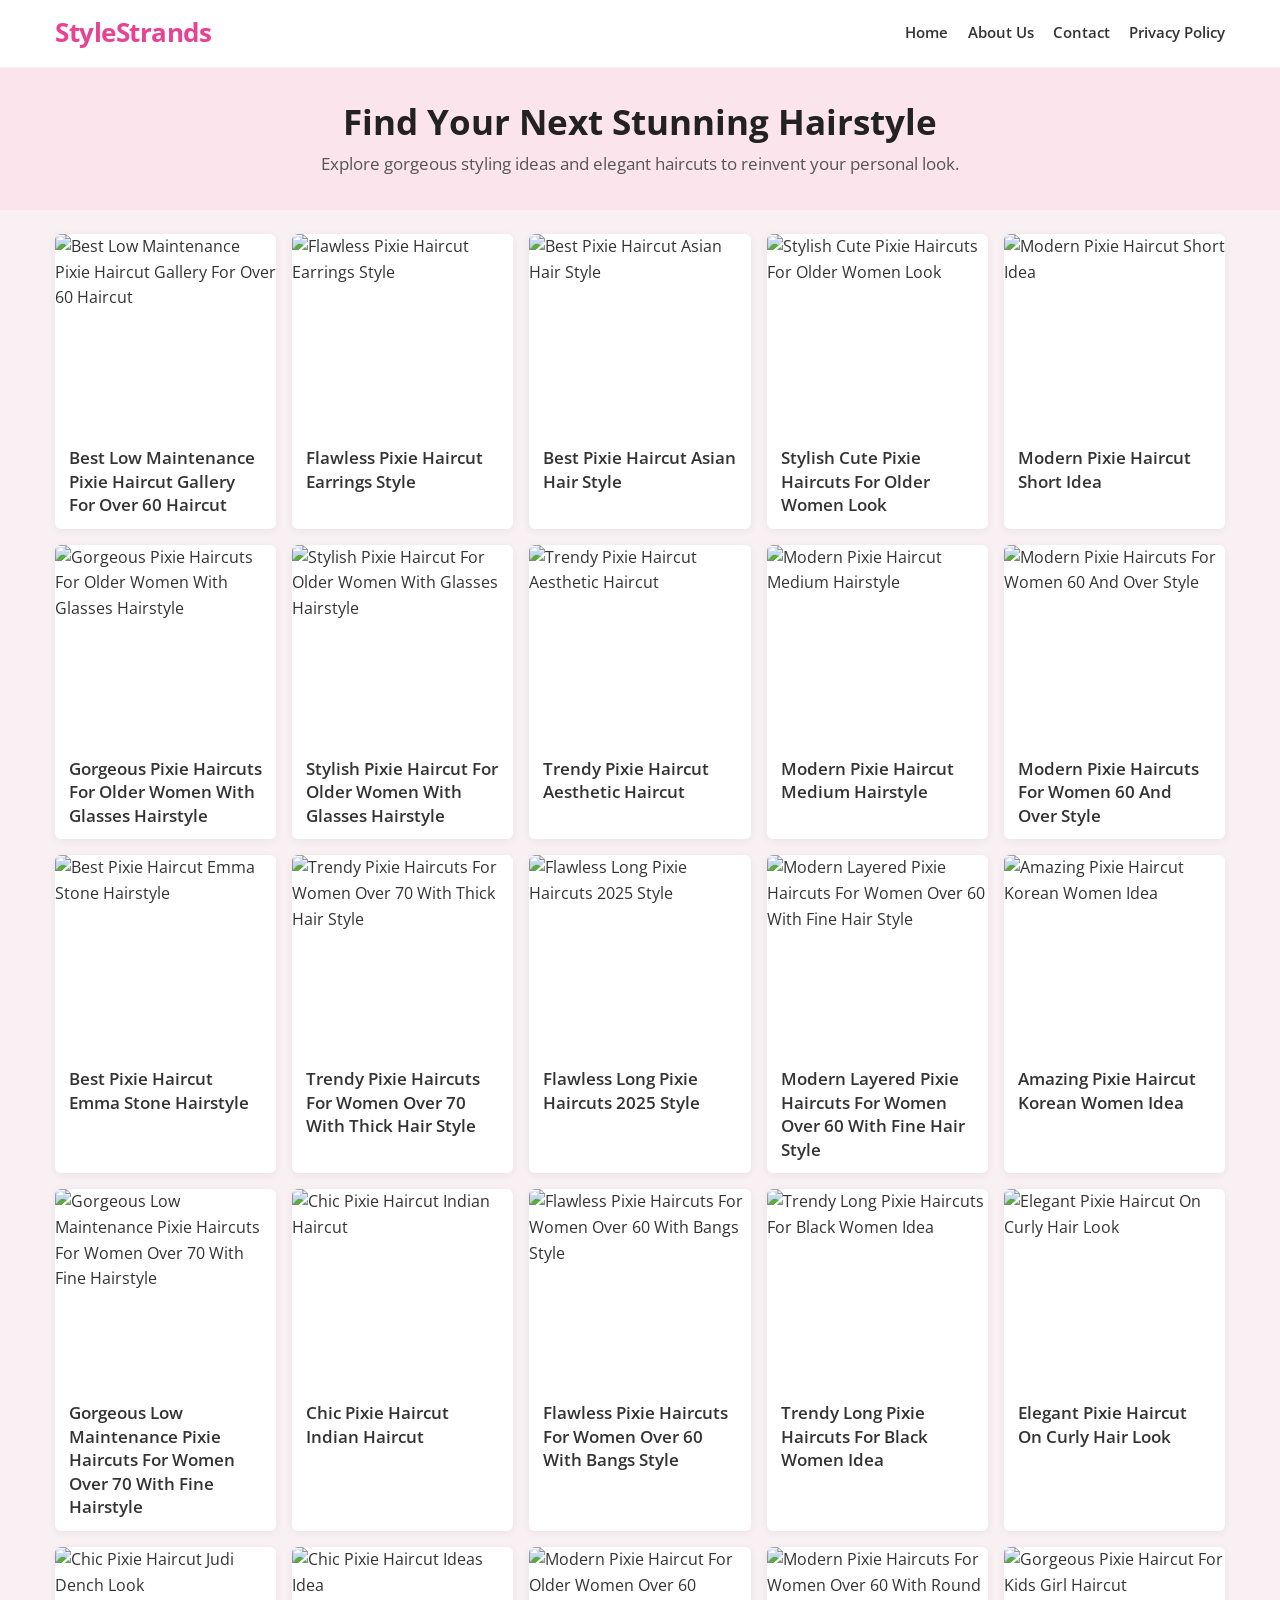
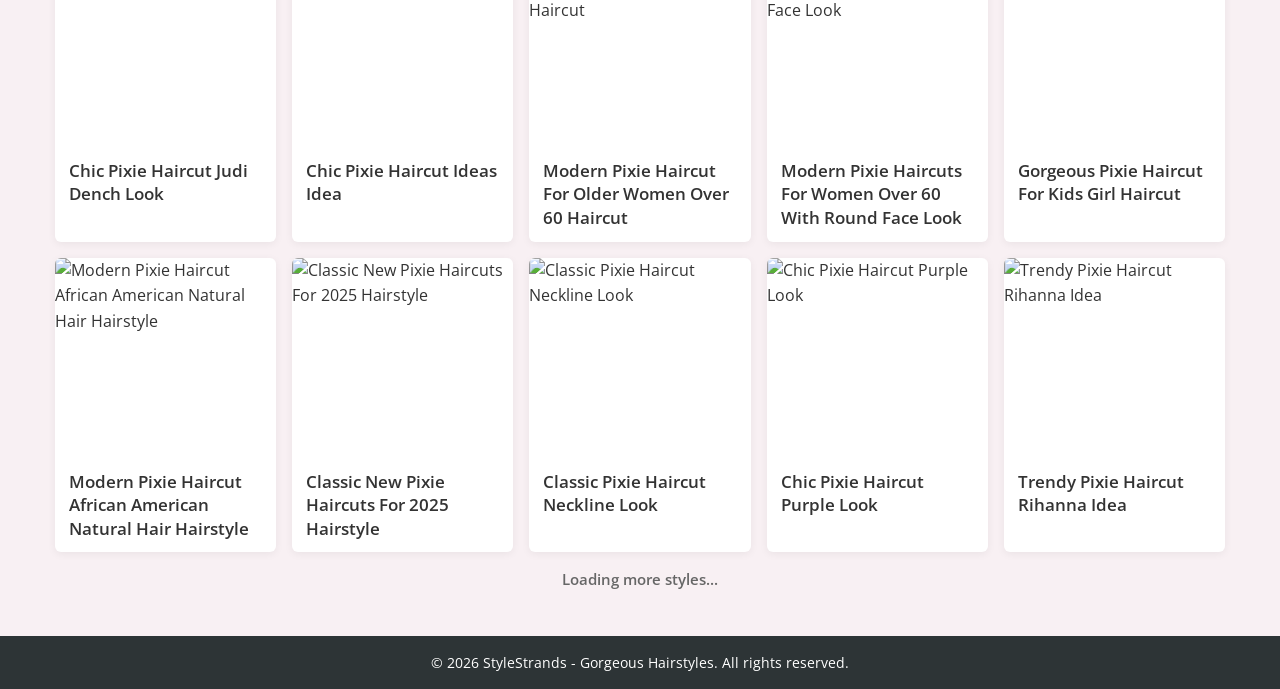
==== commit 5dedb7f6: "Add files via upload" ====
--- a/index.html
+++ b/index.html
@@ -1,50 +1,49 @@
-<!DOCTYPE html> 
-<html lang="en"> 
-<head>     
-    <meta charset="UTF-8">     
-    <meta name="viewport" content="width=device-width, initial-scale=1.0">          
-    <title>Stunning Hairstyles & Styling Ideas | LuxeHair</title>     
-    <meta name="description" content="Discover thousands of trendy hairstyles, easy styling ideas, and step-by-step guides for your perfect look.">     
-    <meta name="keywords" content="hairstyle, haircut, hair ideas, trendy styles, styling guide, luxe hair">     
-    <meta name="robots" content="index, follow">          
-    <link rel="stylesheet" href="style.css"> 
-</head> 
-<body>     
-    <header>         
-        <div class="container">             
-            <a href="index.html" class="logo-link">                 
-                <div class="logo">LuxeHair</div>             
-            </a>                          
-            <nav>                 
-                <ul>                     
-                    <li><a href="index.html">Home</a></li>                     
-                    <li><a href="about.html">About Us</a></li>                     
-                    <li><a href="contact.html">Contact</a></li>                     
-                    <li><a href="privacy.html">Privacy Policy</a></li>                 
-                </ul>             
-            </nav>         
-        </div>     
-    </header>     
-    <main>         
-        <div class="hero">             
-            <div class="container">                 
-                <h1>Find Your Next Stunning Hairstyle</h1>                 
-                <p>Explore trendy hair ideas to elevate your look and express your unique style.</p>             
-            </div>         
-        </div>                  
-        <div class="container">             
-            <section class="gallery-section">                 
-                <div id="auto-content-container" class="content-grid">                     
-                </div>                 
-                <div id="loader" class="loader">Loading more hairstyles...</div>             
-            </section>         
-        </div>     
-    </main>     
-    <footer>         
-        <div class="container">             
-            <p>&copy; 2026 LuxeHair - Stunning Hairstyles. All rights reserved.</p>         
-        </div>     
-    </footer>     
-    <script src="script.js"></script> 
-</body> 
+<!DOCTYPE html>
+<html lang="en">
+<head>
+    <meta charset="UTF-8">
+    <meta name="viewport" content="width=device-width, initial-scale=1.0">
+    <title>Gorgeous Hairstyles & Styling Ideas | StyleStrands</title>
+    <meta name="description" content="Discover thousands of trendy hairstyles, elegant haircuts, and step-by-step styling guides to elevate your look.">
+    <meta name="keywords" content="hairstyles, haircut, beauty, grooming, hair trends, styling ideas">
+    <meta name="robots" content="index, follow">
+    <link rel="stylesheet" href="style.css">
+</head>
+<body>
+    <header>
+        <div class="container">
+            <a href="index.html" class="logo-link">
+                <div class="logo">StyleStrands</div>
+            </a>
+            <nav>
+                <ul>
+                    <li><a href="index.html">Home</a></li>
+                    <li><a href="about.html">About Us</a></li>
+                    <li><a href="contact.html">Contact</a></li>
+                    <li><a href="privacy.html">Privacy Policy</a></li>
+                </ul>
+            </nav>
+        </div>
+    </header>
+    <main>
+        <div class="hero">
+            <div class="container">
+                <h1>Find Your Next Stunning Hairstyle</h1>
+                <p>Explore gorgeous styling ideas and elegant haircuts to reinvent your personal look.</p>
+            </div>
+        </div>
+        <div class="container">
+            <section class="gallery-section">
+                <div id="auto-content-container" class="content-grid"></div>
+                <div id="loader" class="loader">Loading more styles...</div>
+            </section>
+        </div>
+    </main>
+    <footer>
+        <div class="container">
+            <p>&copy; 2026 StyleStrands - Gorgeous Hairstyles. All rights reserved.</p>
+        </div>
+    </footer>
+    <script src="script.js"></script>
+</body>
 </html>
--- a/style.css
+++ b/style.css
@@ -1,278 +1,204 @@
-@import url('https://fonts.googleapis.com/css2?family=Open+Sans:wght@400;600;700&display=swap'); 
-
-* { 
-    box-sizing: border-box; 
-    margin: 0; 
-    padding: 0; 
-} 
-
-body {     
-    font-family: 'Open Sans', sans-serif;     
-    font-size: 16px;     
-    line-height: 1.6;     
-    background-color: #121212;      
-    color: #e0e0e0; 
-}
-
-.container { 
-    max-width: 1200px; 
-    margin: 0 auto; 
-    padding: 0 15px; 
-} 
-
-/* HEADER */ 
-header {     
-    background-color: #1a1a1a;     
-    border-bottom: 1px solid #333333;     
-    padding: 1rem 0; 
-} 
-
-header .container {     
-    display: flex;     
-    justify-content: space-between;     
-    align-items: center; 
-} 
-
-.logo-link { 
-    text-decoration: none; 
-} 
-
-.logo {     
-    font-size: 1.8rem;     
-    font-weight: 700;     
-    color: #ffffff;     
-    letter-spacing: 1px;
-    text-transform: uppercase;
-} 
-
-nav ul {     
-    list-style: none;     
-    display: flex;     
-    gap: 1.5rem; 
-} 
-
-nav a {     
-    text-decoration: none;     
-    color: #b3b3b3;     
-    font-weight: 600;     
-    font-size: 0.95rem;     
-    transition: color 0.2s ease; 
-} 
-
-nav a:hover { 
-    color: #ffffff; 
-} 
-
-/* HERO SECTION */ 
-.hero {     
-    background-color: #1e1e1e;     
-    padding: 3rem 0;     
-    text-align: center;     
-    margin-bottom: 2rem; 
-    border-bottom: 1px solid #333333;
-} 
-
-.hero h1 {     
-    font-size: 2.2rem;     
-    margin-bottom: 0.8rem;     
-    color: #ffffff;     
-    line-height: 1.2; 
-} 
-
-.hero p {     
-    font-size: 1.1rem;     
-    color: #aaaaaa;     
-    max-width: 800px;     
-    margin: 0 auto; 
-}
-
-/* GRID CONTENT (WIDGET/KARTU) */ 
-.content-grid {     
-    display: grid;     
-    grid-template-columns: repeat(auto-fill, minmax(220px, 1fr));     
-    gap: 20px; 
-} 
-
-.content-card {     
-    background-color: #1a1a1a;     
-    border-radius: 6px;     
-    overflow: hidden;     
-    border: 1px solid #333333;
-    box-shadow: 0 4px 10px rgba(0,0,0,0.5);     
-    transition: transform 0.2s ease, border-color 0.2s ease; 
-} 
-
-.content-card:hover {     
-    transform: translateY(-5px);     
-    border-color: #666666; 
-} 
-
-.content-card a {     
-    text-decoration: none;     
-    color: inherit;     
-    display: block; 
-} 
-
-.content-card img {     
-    width: 100%;     
-    height: 250px;     
-    object-fit: cover;     
-    display: block; 
-    opacity: 0.9;
-    transition: opacity 0.3s ease;
-} 
-
-.content-card:hover img {
-    opacity: 1;
-}
-
-.content-card-body {     
-    padding: 15px; 
-} 
-
-.content-card-body h2, .content-card-body h3 {     
-    font-size: 1.05rem;     
-    margin-bottom: 0;     
-    color: #ffffff;     
-    line-height: 1.4;     
-    font-weight: 600; 
-} 
-
-/* DETAIL ARTICLE */ 
-.main-article {     
-    background: #1a1a1a;     
-    padding: 30px;     
-    border-radius: 8px;     
-    border: 1px solid #333333;
-    box-shadow: 0 4px 10px rgba(0,0,0,0.5);     
-    margin: 20px 0; 
-} 
-
-.detail-image img {     
-    width: 100%;     
-    border-radius: 6px;     
-    margin-bottom: 20px; 
-    opacity: 0.95;
-} 
-
-.article-content {     
-    font-size: 1.05rem;     
-    line-height: 1.7;     
-    color: #cccccc; 
-} 
-
-.article-content h1 {     
-    font-size: 2.2rem;     
-    margin-bottom: 20px;     
-    line-height: 1.3; 
-    color: #ffffff;
-} 
-
-.article-content h2, .article-content h3 {
-    color: #eeeeee;
-    margin-top: 20px;
-    margin-bottom: 10px;
-}
-
-.article-content p {     
-    margin-bottom: 1.2rem; 
-} 
-
-.related-posts-section {     
-    margin: 40px 0; 
-} 
-
-.related-posts-section h3 {     
-    margin-bottom: 1.5rem;     
-    text-align: center;     
-    font-size: 1.6rem;     
-    color: #ffffff; 
-    text-transform: uppercase;
-    letter-spacing: 1px;
-} 
-
-/* LOADER */ 
-.loader {     
-    text-align: center;     
-    padding: 20px;     
-    font-size: 1rem;     
-    font-weight: 600;     
-    color: #888888;     
-    display: none; 
-} 
-
-/* FOOTER */ 
-footer {     
-    background-color: #0d0d0d;     
-    color: #666666;     
-    text-align: center;     
-    padding: 20px 0;     
-    margin-top: 40px;     
-    font-size: 0.9rem; 
-    border-top: 1px solid #222222;
-} 
-
-/* ================================================= */ 
-/* RESPONSIVE DESIGN (MOBILE & TABLET)               */ 
-/* ================================================= */ 
-@media screen and (max-width: 768px) {     
-    header {         
-        padding: 12px 0;     
-    }     
-    header .container {         
-        flex-direction: column;         
-        justify-content: center;         
-        gap: 10px;         
-        padding: 0 15px;     
-    }     
-    .logo {         
-        font-size: 1.5rem;     
-    }     
-    nav ul {         
-        flex-wrap: wrap;         
-        justify-content: center;         
-        gap: 15px;         
-        padding: 0;     
-    }     
-    nav a {         
-        font-size: 0.95rem;     
-    }     
-    .hero {         
-        padding: 2rem 0;         
-        margin-bottom: 1.5rem;     
-    }     
-    .hero h1 {         
-        font-size: 1.8rem;     
-    }     
-    .hero p {         
-        font-size: 1rem;         
-        padding: 0 15px;     
-    }     
-    .content-grid {         
-        grid-template-columns: repeat(auto-fill, minmax(160px, 1fr));         
-        gap: 15px;     
-    }     
-    .content-card img {         
-        height: 200px;     
-    }     
-    .content-card-body {         
-        padding: 12px;     
-    }     
-    .content-card-body h2, .content-card-body h3 {         
-        font-size: 1rem;     
-    }     
-    .main-article {         
-        padding: 20px;         
-        margin: 15px 0;     
-    }     
-    .article-content {         
-        font-size: 1rem;         
-        line-height: 1.6;     
-    }     
-    .article-content h1 {         
-        font-size: 1.8rem;     
-    }     
-    .related-posts-section h3 {         
-        font-size: 1.4rem;     
-    } 
+@import url('https://fonts.googleapis.com/css2?family=Open+Sans:wght@400;600;700&display=swap');
+* { box-sizing: border-box; margin: 0; padding: 0; }
+body {
+    font-family: 'Open Sans', sans-serif;
+    font-size: 16px;
+    line-height: 1.6;
+    background-color: #f8f0f3;
+    color: #333333;
+}
+.container { max-width: 1200px; margin: 0 auto; padding: 0 15px; }
+
+/* HEADER */
+header {
+    background-color: #fff;
+    border-bottom: 1px solid #f9eef2;
+    padding: 0.8rem 0;
+}
+header .container {
+    display: flex;
+    justify-content: space-between;
+    align-items: center;
+}
+.logo-link { text-decoration: none; }
+.logo {
+    font-size: 1.6rem;
+    font-weight: 700;
+    color: #e84393;
+    letter-spacing: -0.5px;
+}
+nav ul {
+    list-style: none;
+    display: flex;
+    gap: 1.2rem;
+}
+nav a {
+    text-decoration: none;
+    color: #333;
+    font-weight: 600;
+    font-size: 0.95rem;
+    transition: color 0.2s ease;
+}
+nav a:hover { color: #e84393; }
+
+/* HERO SECTION */
+.hero {
+    background-color: #fce4ec;
+    padding: 2rem 0;
+    text-align: center;
+    margin-bottom: 1.5rem;
+}
+.hero h1 {
+    font-size: 2.2rem;
+    margin-bottom: 0.6rem;
+    color: #222;
+    line-height: 1.2;
+}
+.hero p {
+    font-size: 1.05rem;
+    color: #555;
+    max-width: 800px;
+    margin: 0 auto;
+}
+
+/* GRID CONTENT (WIDGET/KARTU) */
+.content-grid {
+    display: grid;
+    grid-template-columns: repeat(auto-fill, minmax(220px, 1fr));
+    gap: 16px;
+}
+.content-card {
+    background-color: #fff;
+    border-radius: 6px;
+    overflow: hidden;
+    box-shadow: 0 2px 8px rgba(0,0,0,0.06);
+    transition: transform 0.2s ease, box-shadow 0.2s ease;
+}
+.content-card:hover {
+    transform: translateY(-3px);
+    box-shadow: 0 4px 12px rgba(0,0,0,0.1);
+}
+.content-card a {
+    text-decoration: none;
+    color: inherit;
+    display: block;
+}
+.content-card img {
+    width: 100%;
+    height: 200px;
+    object-fit: cover;
+    display: block;
+}
+.content-card-body {
+    padding: 12px 14px;
+}
+.content-card-body h2, .content-card-body h3 {
+    font-size: 1.05rem;
+    margin-bottom: 0;
+    color: #333;
+    line-height: 1.4;
+    font-weight: 600;
+}
+
+/* DETAIL ARTICLE */
+.main-article {
+    background: #fff;
+    padding: 25px;
+    border-radius: 8px;
+    box-shadow: 0 2px 8px rgba(0,0,0,0.06);
+    margin: 20px 0;
+}
+.detail-image img {
+    width: 100%;
+    border-radius: 6px;
+    margin-bottom: 15px;
+}
+.article-content {
+    font-size: 1.05rem;
+    line-height: 1.7;
+    color: #333;
+}
+.article-content h1 {
+    font-size: 2rem;
+    margin-bottom: 15px;
+    line-height: 1.3;
+}
+.article-content p {
+    margin-bottom: 1.2rem;
+}
+.related-posts-section {
+    margin: 30px 0;
+}
+.related-posts-section h3 {
+    margin-bottom: 1.2rem;
+    text-align: center;
+    font-size: 1.5rem;
+    color: #222;
+}
+
+/* LOADER */
+.loader {
+    text-align: center;
+    padding: 15px;
+    font-size: 0.95rem;
+    font-weight: 600;
+    color: #666;
+    display: none;
+}
+
+/* FOOTER */
+footer {
+    background-color: #2d3436;
+    color: #fff;
+    text-align: center;
+    padding: 15px 0;
+    margin-top: 30px;
+    font-size: 0.9rem;
+}
+
+/* ================================================= */
+/* RESPONSIVE DESIGN (MOBILE & TABLET)               */
+/* ================================================= */
+@media screen and (max-width: 768px) {
+    header { padding: 10px 0; }
+    header .container {
+        flex-direction: column;
+        justify-content: center;
+        gap: 8px;
+        padding: 0 15px;
+    }
+    .logo { font-size: 1.4rem; }
+    nav ul {
+        flex-wrap: wrap;
+        justify-content: center;
+        gap: 12px;
+        padding: 0;
+    }
+    nav a { font-size: 0.9rem; }
+    .hero {
+        padding: 1.5rem 0;
+        margin-bottom: 1rem;
+    }
+    .hero h1 { font-size: 1.6rem; }
+    .hero p {
+        font-size: 0.95rem;
+        padding: 0 10px;
+    }
+    .content-grid {
+        grid-template-columns: repeat(auto-fill, minmax(150px, 1fr));
+        gap: 12px;
+    }
+    .content-card img { height: 150px; }
+    .content-card-body { padding: 10px; }
+    .content-card-body h2, .content-card-body h3 { font-size: 0.95rem; }
+    .main-article {
+        padding: 15px;
+        margin: 15px 0;
+    }
+    .article-content {
+        font-size: 1rem;
+        line-height: 1.6;
+    }
+    .article-content h1 { font-size: 1.6rem; }
+    .related-posts-section h3 { font-size: 1.3rem; }
 }
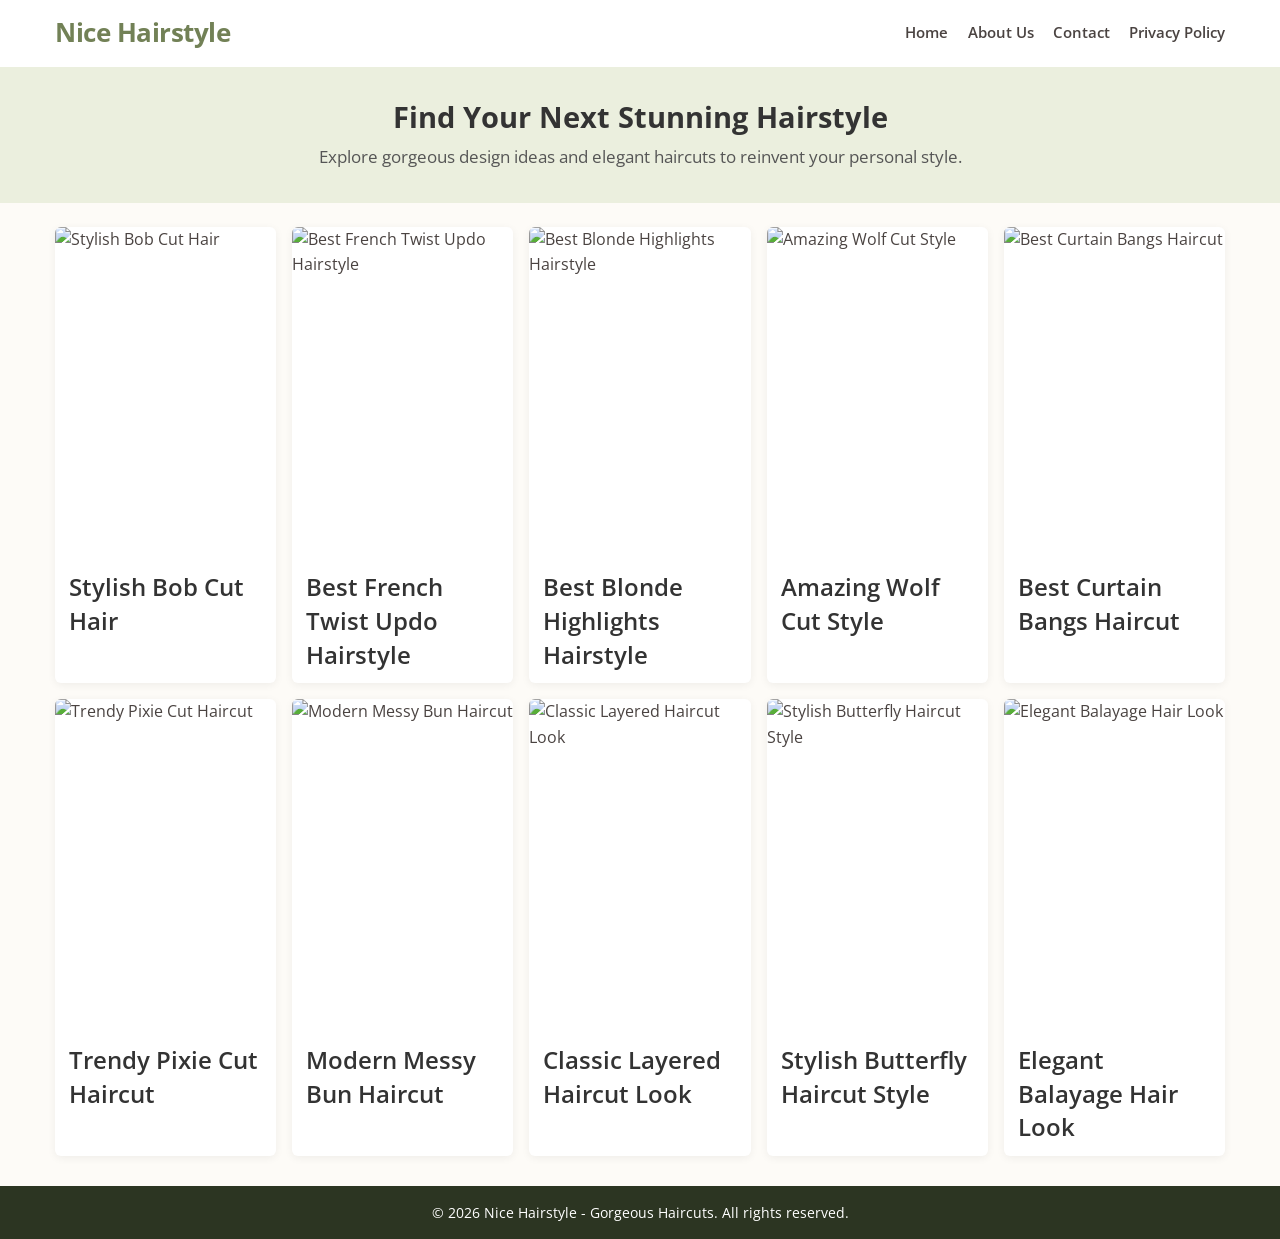
==== commit ab3f013e: "Add files via upload" ====
--- a/index.html
+++ b/index.html
@@ -3,9 +3,9 @@
 <head>
     <meta charset="UTF-8">
     <meta name="viewport" content="width=device-width, initial-scale=1.0">
-    <title>Gorgeous Hairstyles & Styling Ideas | StyleStrands</title>
+    <title>Gorgeous Hairstyles & Design Ideas | Nice Hairstyle</title>
     <meta name="description" content="Discover thousands of trendy hairstyles, elegant haircuts, and step-by-step styling guides to elevate your look.">
-    <meta name="keywords" content="hairstyles, haircut, beauty, grooming, hair trends, styling ideas">
+    <meta name="keywords" content="hairstyle, haircut, beauty, hair, hair trends, styling ideas">
     <meta name="robots" content="index, follow">
     <link rel="stylesheet" href="style.css">
 </head>
@@ -13,7 +13,7 @@
     <header>
         <div class="container">
             <a href="index.html" class="logo-link">
-                <div class="logo">StyleStrands</div>
+                <div class="logo">Nice Hairstyle</div>
             </a>
             <nav>
                 <ul>
@@ -29,21 +29,21 @@
         <div class="hero">
             <div class="container">
                 <h1>Find Your Next Stunning Hairstyle</h1>
-                <p>Explore gorgeous styling ideas and elegant haircuts to reinvent your personal look.</p>
+                <p>Explore gorgeous design ideas and elegant haircuts to reinvent your personal style.</p>
             </div>
         </div>
         <div class="container">
             <section class="gallery-section">
                 <div id="auto-content-container" class="content-grid"></div>
-                <div id="loader" class="loader">Loading more styles...</div>
+                <div id="loader" class="loader">Loading more designs...</div>
             </section>
         </div>
     </main>
     <footer>
         <div class="container">
-            <p>&copy; 2026 StyleStrands - Gorgeous Hairstyles. All rights reserved.</p>
+            <p>&copy; 2026 Nice Hairstyle - Gorgeous Haircuts. All rights reserved.</p>
         </div>
     </footer>
     <script src="script.js"></script>
 </body>
-</html>+</html>
--- a/style.css
+++ b/style.css
@@ -1,59 +1,89 @@
 @import url('https://fonts.googleapis.com/css2?family=Open+Sans:wght@400;600;700&display=swap');
-* { box-sizing: border-box; margin: 0; padding: 0; }
+
+* {
+    box-sizing: border-box;
+    margin: 0;
+    padding: 0;
+}
+
 body {
     font-family: 'Open Sans', sans-serif;
     font-size: 16px;
     line-height: 1.6;
-    background-color: #f8f0f3;
-    color: #333333;
-}
-.container { max-width: 1200px; margin: 0 auto; padding: 0 15px; }
+    background-color: #FDFBF7; /* Soft Creamy Vanilla - 2026 Trend */
+    color: #4A4341;
+}
+
+.container {
+    max-width: 1200px;
+    margin: 0 auto;
+    padding: 0 15px;
+}
+
+/* GLOBAL H1 */
+h1 {
+    font-size: 1.6rem;
+    color: #333;
+    line-height: 1.3;
+}
 
 /* HEADER */
 header {
     background-color: #fff;
-    border-bottom: 1px solid #f9eef2;
+    border-bottom: 1px solid #EBEFDE;
     padding: 0.8rem 0;
 }
+
 header .container {
     display: flex;
     justify-content: space-between;
     align-items: center;
 }
-.logo-link { text-decoration: none; }
+
+.logo-link {
+    text-decoration: none;
+}
+
 .logo {
     font-size: 1.6rem;
     font-weight: 700;
-    color: #e84393;
+    color: #728156; /* Matcha / Sage Green Accent */
     letter-spacing: -0.5px;
 }
+
 nav ul {
     list-style: none;
     display: flex;
     gap: 1.2rem;
 }
+
 nav a {
     text-decoration: none;
-    color: #333;
+    color: #4A4341;
     font-weight: 600;
     font-size: 0.95rem;
     transition: color 0.2s ease;
 }
-nav a:hover { color: #e84393; }
+
+nav a:hover {
+    color: #728156;
+}
 
 /* HERO SECTION */
 .hero {
-    background-color: #fce4ec;
+    background-color: #EBEFDE; /* Light Matcha / Sage */
     padding: 2rem 0;
     text-align: center;
     margin-bottom: 1.5rem;
 }
+
 .hero h1 {
-    font-size: 2.2rem;
+    font-size: 1.8rem; 
     margin-bottom: 0.6rem;
-    color: #222;
+    color: #333;
     line-height: 1.2;
 }
+
 .hero p {
     font-size: 1.05rem;
     color: #555;
@@ -67,6 +97,7 @@
     grid-template-columns: repeat(auto-fill, minmax(220px, 1fr));
     gap: 16px;
 }
+
 .content-card {
     background-color: #fff;
     border-radius: 6px;
@@ -74,33 +105,40 @@
     box-shadow: 0 2px 8px rgba(0,0,0,0.06);
     transition: transform 0.2s ease, box-shadow 0.2s ease;
 }
+
 .content-card:hover {
     transform: translateY(-3px);
     box-shadow: 0 4px 12px rgba(0,0,0,0.1);
 }
+
 .content-card a {
     text-decoration: none;
     color: inherit;
     display: block;
 }
+
 .content-card img {
     width: 100%;
-    height: 200px;
+    aspect-ratio: 2 / 3; 
+    height: auto;
     object-fit: cover;
     display: block;
 }
+
 .content-card-body {
     padding: 12px 14px;
 }
+
+/* UKURAN FONT JUDUL DI CARD */
 .content-card-body h2, .content-card-body h3 {
-    font-size: 1.05rem;
+    font-size: 1.5rem; 
     margin-bottom: 0;
     color: #333;
     line-height: 1.4;
     font-weight: 600;
 }
 
-/* DETAIL ARTICLE */
+/* DETAIL ARTICLE & HALAMAN ABOUT/CONTACT/PRIVACY */
 .main-article {
     background: #fff;
     padding: 25px;
@@ -108,32 +146,39 @@
     box-shadow: 0 2px 8px rgba(0,0,0,0.06);
     margin: 20px 0;
 }
+
+.main-article h1, .article-content h1 {
+    font-size: 1.5rem; 
+    margin-bottom: 15px;
+    line-height: 1.3;
+}
+
 .detail-image img {
     width: 100%;
     border-radius: 6px;
     margin-bottom: 15px;
 }
+
 .article-content {
     font-size: 1.05rem;
     line-height: 1.7;
-    color: #333;
-}
-.article-content h1 {
-    font-size: 2rem;
-    margin-bottom: 15px;
-    line-height: 1.3;
-}
+    color: #4A4341;
+}
+
 .article-content p {
     margin-bottom: 1.2rem;
 }
+
 .related-posts-section {
     margin: 30px 0;
 }
+
+/* UKURAN FONT "MORE TRENDY HAIRSTYLE" */
 .related-posts-section h3 {
     margin-bottom: 1.2rem;
     text-align: center;
-    font-size: 1.5rem;
-    color: #222;
+    font-size: 1.5rem; 
+    color: #4A4341;
 }
 
 /* LOADER */
@@ -148,7 +193,7 @@
 
 /* FOOTER */
 footer {
-    background-color: #2d3436;
+    background-color: #2C3522; /* Dark Forest Green / Deep Olive */
     color: #fff;
     text-align: center;
     padding: 15px 0;
@@ -161,44 +206,67 @@
 /* ================================================= */
 @media screen and (max-width: 768px) {
     header { padding: 10px 0; }
+    
     header .container {
         flex-direction: column;
         justify-content: center;
         gap: 8px;
         padding: 0 15px;
     }
+    
     .logo { font-size: 1.4rem; }
+    
+    /* Sembunyikan Navigasi di Mobile */
     nav ul {
-        flex-wrap: wrap;
-        justify-content: center;
-        gap: 12px;
-        padding: 0;
-    }
-    nav a { font-size: 0.9rem; }
+        display: none; 
+    }
+    
+    h1 { font-size: 1.3rem; }
+    
     .hero {
         padding: 1.5rem 0;
         margin-bottom: 1rem;
     }
-    .hero h1 { font-size: 1.6rem; }
+    
+    .hero h1 { font-size: 1.4rem; }
+    
     .hero p {
         font-size: 0.95rem;
         padding: 0 10px;
     }
+    
     .content-grid {
         grid-template-columns: repeat(auto-fill, minmax(150px, 1fr));
         gap: 12px;
     }
-    .content-card img { height: 150px; }
+    
+    .content-card img { 
+        width: 100%;
+        height: auto;
+        aspect-ratio: 2 / 3;
+    }
+    
     .content-card-body { padding: 10px; }
-    .content-card-body h2, .content-card-body h3 { font-size: 0.95rem; }
+    
+    /* UKURAN FONT JUDUL DI CARD (MENYESUAIKAN H1 DETAIL - MOBILE) */
+    .content-card-body h2, .content-card-body h3 { font-size: 1.2rem; }
+    
     .main-article {
         padding: 15px;
         margin: 15px 0;
     }
+    
     .article-content {
         font-size: 1rem;
         line-height: 1.6;
     }
-    .article-content h1 { font-size: 1.6rem; }
-    .related-posts-section h3 { font-size: 1.3rem; }
-}+    
+    /* H1 detail untuk ponsel */
+    .main-article h1, .article-content h1 { 
+        font-size: 1.2rem; 
+        line-height: 1.4;
+    }
+    
+    /* UKURAN FONT "MORE TRENDY" (MENYESUAIKAN H1 DETAIL - MOBILE) */
+    .related-posts-section h3 { font-size: 1.2rem; }
+}
